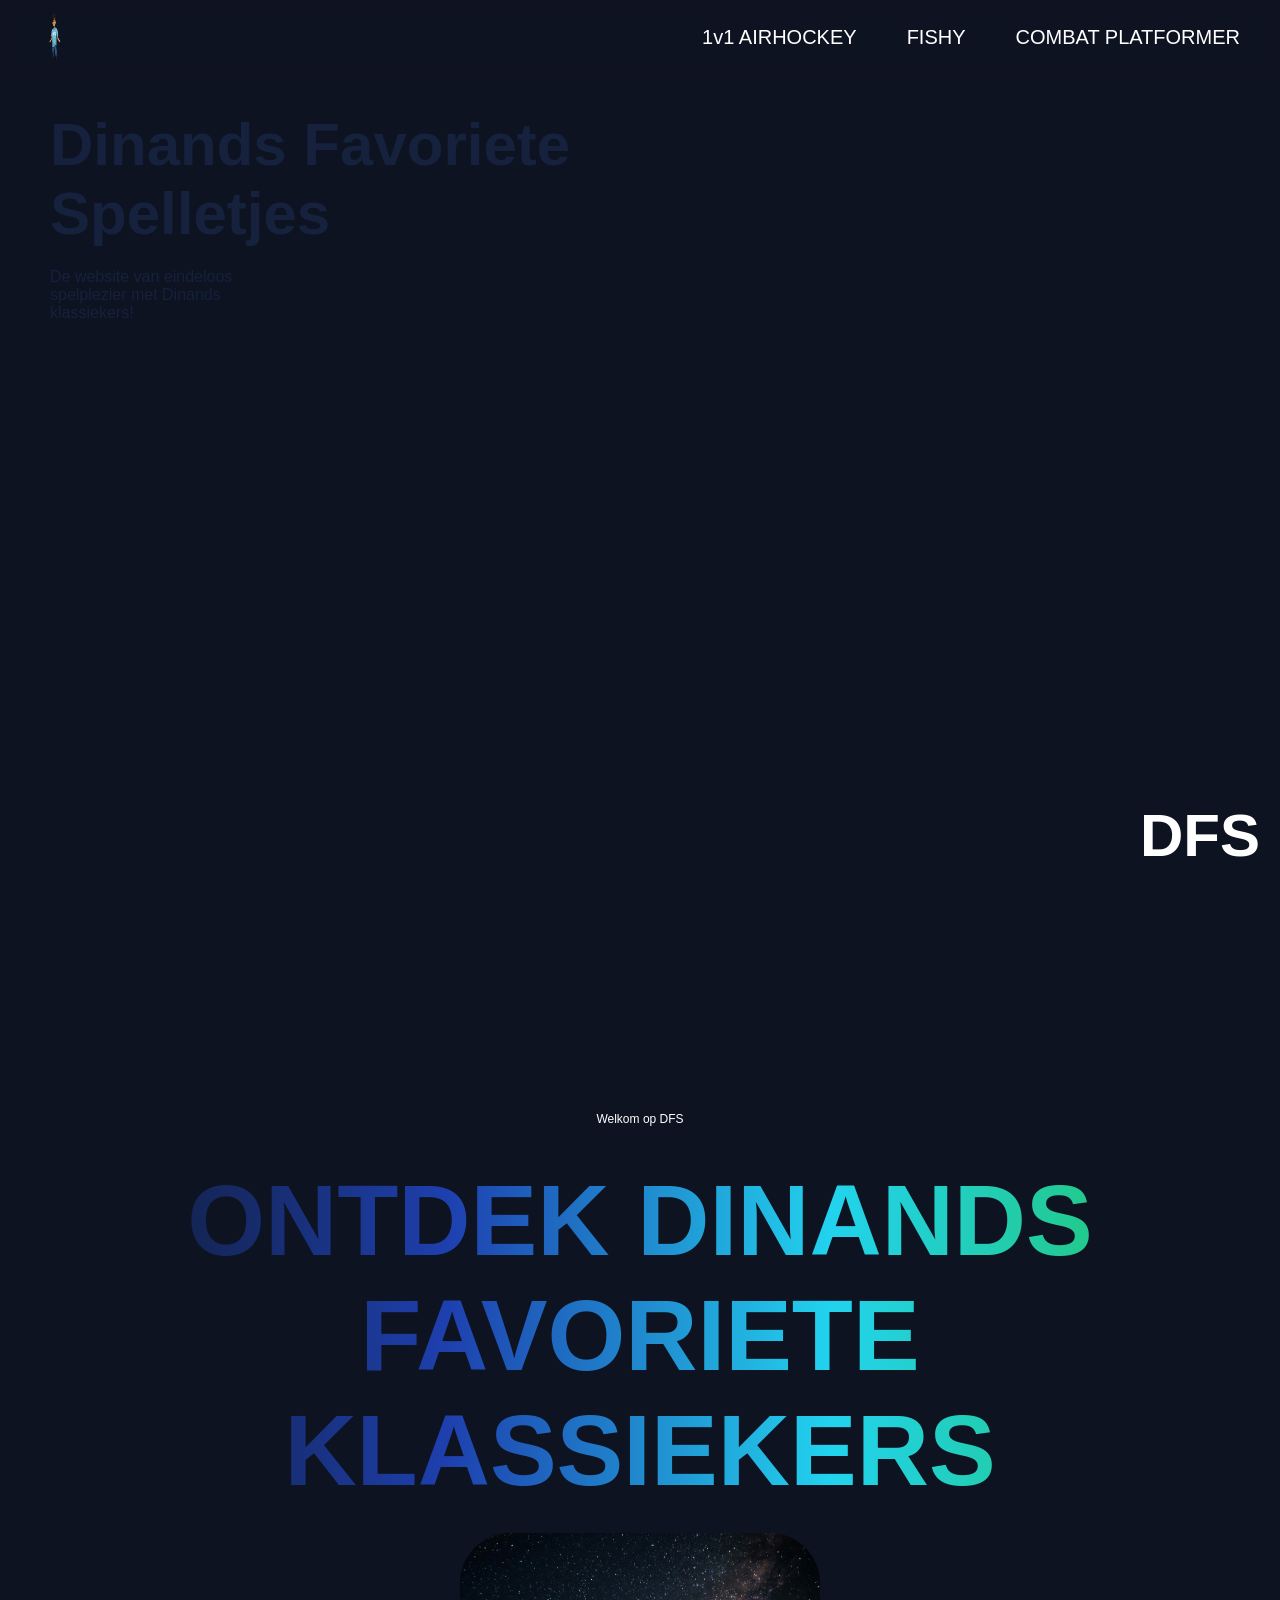
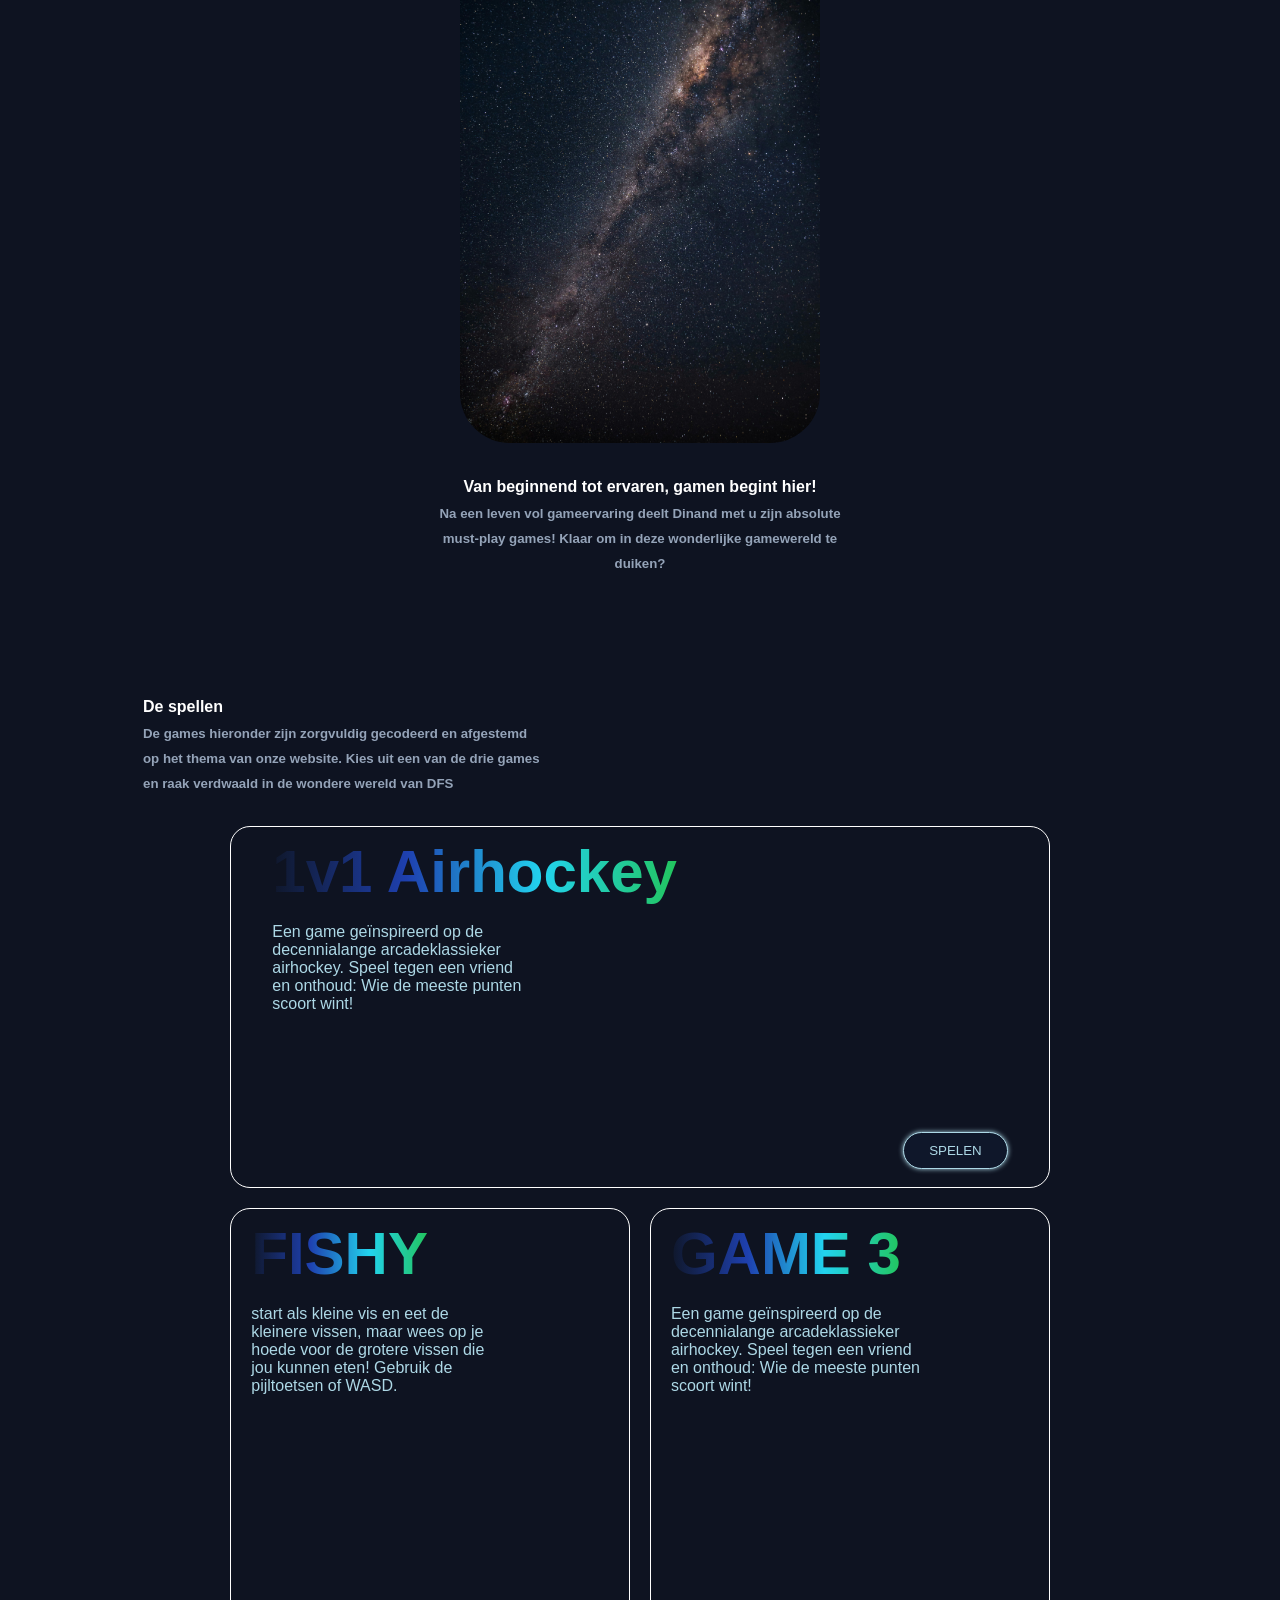
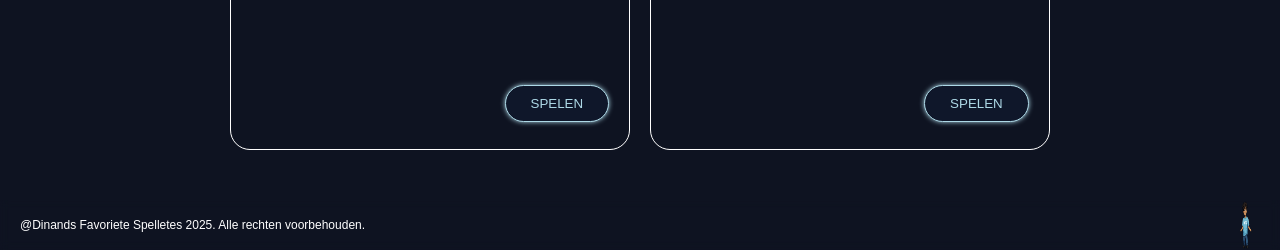
==== index.html @ 4f5edcdb "Merge branch 'main' of https://github.com/BoazChdestroyer/Dinand" ====
<!DOCTYPE html>
<html lang ="en">
<head>
    <meta charset="UTF-8">
    <meta name="viewport" content="width=device-width, intial-scale=1">
    <title>Dinands Favoriete Spelletjes</title>
    <link rel="stylesheet" href="stylo00.css">

</head>
<body>
    <div class="container">
        <header>
            <div class="head-links">
                <a href="link nr pagina"><img src="bijlage/DFSlogo.png" alt="logo"></a>
            </div>

            <div class="head-rechts">
                <p><a href="game1.html">1v1 AIRHOCKEY</a></p>
                <p><a href="game2.html">FISHY</a></p>
                <p><a href="./2d-platform-game/index.html">COMBAT PLATFORMER</a></p>
            </div>
        </header>

        <section class="home-section autoBlur">
            <div class="home-vid">
                <video loop autoplay muted plays-inline class="home-video">
                    <source src="bijlage/1851190-uhd_3840_2160_25fps.mp4" type="video/mp4">
                </video>

                <div class ="video-tekst">
                    <h1>Dinands Favoriete <br> Spelletjes</h1>
                    <p>De website van eindeloos spelplezier met Dinands klassiekers!</p>
                </div>

                <h1 class="DFS-tekst">DFS</h1>
            </div>
        </section>

        <section class="welkom-section">
            <p>Welkom op DFS</p>
            <div class="autoBlur">
                <h1>ONTDEK DINANDS FAVORIETE KLASSIEKERS</h1>
            </div>
            

            <div class="img-box autoVulScherm">
                <img src="bijlage/sterren.jpg" alt="spow-img">
            </div>
            <div class="onderimg-tekst autoDisplay">
                <h4>Van beginnend tot ervaren, gamen begint hier!</h4>
                <h5>Na een leven vol gameervaring deelt Dinand met u zijn absolute must-play games! Klaar om in deze wonderlijke gamewereld te duiken?</h5>
            </div>
        </section>

        <section class="game-section">
            <div class="card-tekst autoDisplay"> 
                <h4>De spellen</h4>
                <h5>De games hieronder zijn zorgvuldig gecodeerd en afgestemd op het thema van onze website. Kies uit een van de drie games en raak verdwaald in de wondere wereld van DFS</h5>
            </div>
            <div class="info-cards">
                <div class="card autoDisplay">
                    <h1>1v1 Airhockey</h1>
                    <p>Een game geïnspireerd op de decennialange arcadeklassieker airhockey. Speel tegen een vriend en onthoud: Wie de meeste punten scoort wint!</p>
                    
                    <video src="bijlage/1851190-uhd_3840_2160_25fps.mp4" autoplay loop muted plays-inline></video>
                    <a href="game1.html"><button>SPELEN</button></a>
                </div>

                <div class="card autoDisplay">
                    <h1>FISHY</h1>
                    <p>start als kleine vis en eet de kleinere vissen, maar wees op je hoede voor de grotere vissen die jou kunnen eten! Gebruik de pijltoetsen of WASD.</p>
                    
                    <video src="bijlage/1851190-uhd_3840_2160_25fps.mp4" autoplay loop muted plays-inline></video>
                    <a href="game2.html"><button>SPELEN</button></a>
                </div>

                <div class="card autoDisplay">
                    <h1>GAME 3</h1>
                    <p>Een game geïnspireerd op de decennialange arcadeklassieker airhockey. Speel tegen een vriend en onthoud: Wie de meeste punten scoort wint!</p>
                    
                    <video src="bijlage/1851190-uhd_3840_2160_25fps.mp4" autoplay loop muted plays-inline></video>
                    <a href="./2d-platform-game/index.html"><button>SPELEN</button></a>
                </div>
            </div>
        </section>

        <section class="footer">
            <p>@Dinands Favoriete Spelletes 2025. Alle rechten voorbehouden.</p>
            <img src="bijlage/DFSlogo.png" alt="logo">
        </section>
    </div>
</body>


</html>
---- stylo00.css ----
body{
    margin: 0;
    padding: 0;
    background-color:#0e1321;
    scroll-behavior: smooth;
}

.container{
    display: flex;
    flex-direction: column;                             /*elementen onder elkaar */                  
    font-family: Arial, Helvetica, sans-serif;
    color: white;
    position: relative;
}

header{
    position: absolute; 
    top: 0;
    right: 0;
    left: 0;
    display: flex;
    align-items: center;
    justify-content: space-between;  /*bepaalt de ruimte tussen de elementen, worden aan beide uiteinden geplaatst zo*/
    padding: 10px 40px;
    z-index: 999;
    -webkit-backdrop-filter: blur(5px);
    backdrop-filter: blur(5px);
}

.head-links{
    display: flex;
    align-items: center;
}

.head-links img{
    width: 29px;
    height: 50px;
    margin-right: 20px;
}

.head-rechts{
    display: flex;
}

.head-rechts a{
    text-decoration: none;
    padding-left: 50px;
    color: white;
    font-size: 20px;
    transition: 0.5s;
}

.head-rechts a:hover{
    color: #94A3B8;
}

.home-section {
    position: relative;
    width: 100%;
    height: 100vh;
    overflow: hidden;
}

.home-vid{
    width: 100%;
    height: 100%;
    position: relative;
}

.home-video{
    width: 100%;
    height: 100%;
    object-fit: cover;      /* wordt passend gemaakt in de container */
}

.video-tekst{
    z-index: 1;             /* wordt bovenop de video geplaatst*/
    position: absolute;
    top: 80px;
    left: 50px;
}

.video-tekst h1{
    font-size: 60px;
    font-family: Impact, Haettenschweiler, 'Arial Narrow Bold', sans-serif;
    font-weight: 900;
    font-style: normal;
    margin-top: 30px;
    margin-bottom: 20px;
    color: #15213d;
}

.video-tekst p{
    color:#15213d;
    max-width: 210px;
}

.DFS-tekst{
    font-size: 60px;
    font-family: Impact, Haettenschweiler, 'Arial Narrow Bold', sans-serif;
    font-weight: 900;
    position: absolute;
    margin: 0;
    right: 20px;
    bottom: 30px;
}

.welkom-section{
    width: 100%;
    min-height: 100vh;
    margin-top: 200px;
    display: flex;
    flex-direction: column;
    align-items: center;
    color: white;
}

.img-box{
    width: 360px;
    height: 510px;
    overflow: hidden;           /*rest van de elementen die niet in de box passen worden weggelaten*/
    display: flex;
    align-items: center;
    justify-content: center;
    border-radius: 50px;
}

.img-box img{
    width: 100%;
    height: 100%;
    object-fit: cover;
}

.welkom-section p{
    font-size: 12px;
}

.welkom-section h1{
    font-family: Impact, Haettenschweiler, 'Arial Narrow Bold', sans-serif;
    font-weight: 900;
    font-size: 100px;
    max-width: 1150px;
    text-align: center;
    margin: 25px 0;
    text-transform: uppercase;
    background: linear-gradient(to right,  #0F172A, #1E40AF, #22D3EE, #22C55E, #A855F7, #EF4444, #0F172A);
    background-size: 200%;
    background-clip: text;
    -webkit-background-clip: text;
    -webkit-text-fill-color: transparent;
    animation: animate-gradient 2.5s linear infinite;
}

@keyframes animate-gradient {
    to{
        background-position: 200%;
    }
}

.onderimg-tekst h4{
    margin-top: 35px;
    margin-bottom: 0;
    text-align: center;
}

.onderimg-tekst h5{
    margin-top: 5px;
    color:#94A3B8;
    max-width: 425px;
    text-align: center;
    line-height: 25px;
}

.game-section{
    display: flex;
    flex-direction: column;
    position: relative;
    width: 80%;
    margin: 100px auto 0 auto;
}

.card-tekst h4{
    margin: 0 0 0 15px;
}

.card-tekst h5{
    margin: 5px 0 0 15px;
    color:#94A3B8;
    max-width: 400px;
    line-height: 25px;
}

.info-cards{
    display: grid;                              /*content wordt onder elkaar geplaatst ipv naast elkaar bij flex */
    /*grid-template-columns: auto auto; */
    grid-template-columns: repeat(2, 1fr);          /*grootte van de vakken, 2 per */          
    gap: 20px;
    height: 100%;
    /*width: 100%;
    margin-top: 30px;*/
    width: 80%;          
    margin: 30px auto 0; 
}

.card{
    position: relative;
    width: auto;
    height: 40vh;
    overflow: hidden;
    border: 1px solid white;
    border-radius: 20px;
    transition: 0.5s;
}

.card h1{
    position: absolute;
    margin: 0;
    top: 10px;
    left: 5%;
    font-family: Impact, Haettenschweiler, 'Arial Narrow Bold', sans-serif;
    font-size: 60px;
    z-index: 1;
    background: linear-gradient(to right,  #0F172A, #1E40AF, #22D3EE, #22C55E, #A855F7, #EF4444, #0F172A);
    background-size: 200%;
    background-clip: text;
    -webkit-background-clip: text;
    -webkit-text-fill-color: transparent;
    animation: animate-gradient 2.5s linear infinite;
}

.card p{
    position: absolute;
    top: 80px;
    left: 5%;
    z-index: 1;
    max-width: 250px;
    color: lightblue;
}

.card video{
    width: 100%;
    height: 100%;
    object-fit: cover;
}

.card button{
    position: absolute;
    bottom: 5%;
    right: 5%;
    padding: 10px 25px;
    border: 1px solid lightblue;
    background: #0F172A;
    color: lightblue;
    border-radius: 20px;
    box-shadow: 0 0 5px lightblue;
    cursor: pointer;
    transition: 0.3s;
}

.card button:hover{
    box-shadow: 0 0 15px lightblue;
    opacity: 0.7;
}

.card:hover{
    box-shadow: 0 0 15px #94A3B8;
}

.card:nth-child(1){
    grid-column: span 2;
}

.card:nth-child(2){
    grid-row: span 2;
    height: 60vh;
}

.card:nth-child(3){
    grid-row: span 2;
    height: 60vh;
}

.footer {
    width: 100%;
    margin-top: 50px;
    display: flex;
    align-items: center;
    justify-content: space-between;
    -webkit-backdrop-filter: blur(5px);
    backdrop-filter: blur(5px);
}

.footer p {
    margin: 0 20px;
    font-size: 12px;
}

.footer img {
    width: 29px;
    height: 50px;
    margin-right: 20px;
}

/* blur effect */

.autoBlur {
    animation: autoBlurAnimation linear both;
    animation-timeline: view();             /*terwijl er wordt gescrolled gebeurt het */
}

@keyframes autoBlurAnimation{
    0% {
        filter: blur(40px);
    }
    40%,60% {
        filter: blur(0);
        transform: translateY(0px);
        opacity: 1;
    }
    100% {
        filter: blur(40px);
        transform: translateY(-200px); /*beweegt 200px omhoog*/
        opacity: 0;
    }
}

.autoVulScherm{
    animation: autoVulSchermAnimation linear both;
    animation-timeline: view(70% 65%); /*start en eindwaardes van scroll*/
}

@keyframes autoVulSchermAnimation {
    to{
        width: 100%;
        height: 100vh;
        border-radius: 0;
        margin-bottom: 100px;
    }
}

.autoDisplay {
/*animation: autoDisplayAnimation linear both;
    animation-timeline: view(70% 15%);*/
    animation: autoDisplayAnimation ease-out both;
    animation-timeline: view();
    animation-range: entry 20% cover 40%;
}

@keyframes autoDisplayAnimation {
    from{
        opacity: 0;
        transform: translateY(200px) scale(0.3);
    }
    to{
        opacity: 1;
        transform: translate(0) scale(1);
    }
}
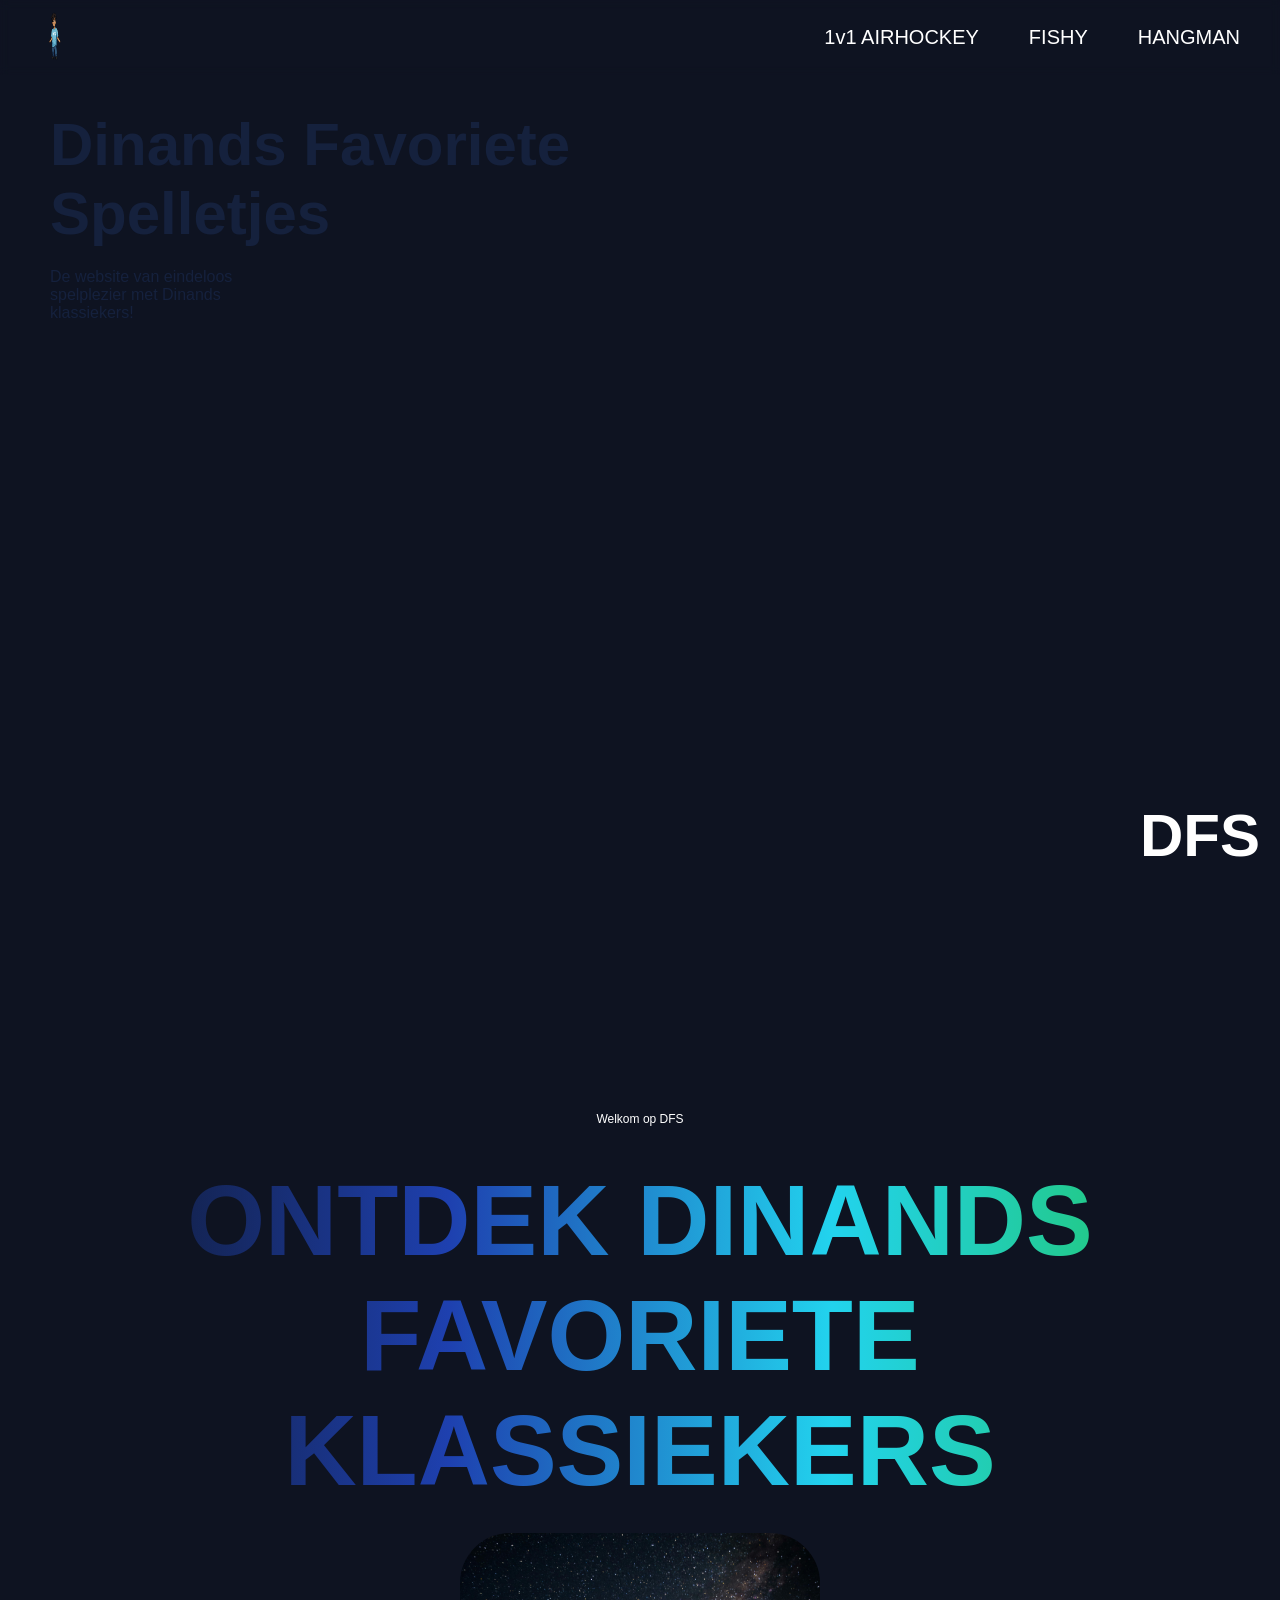
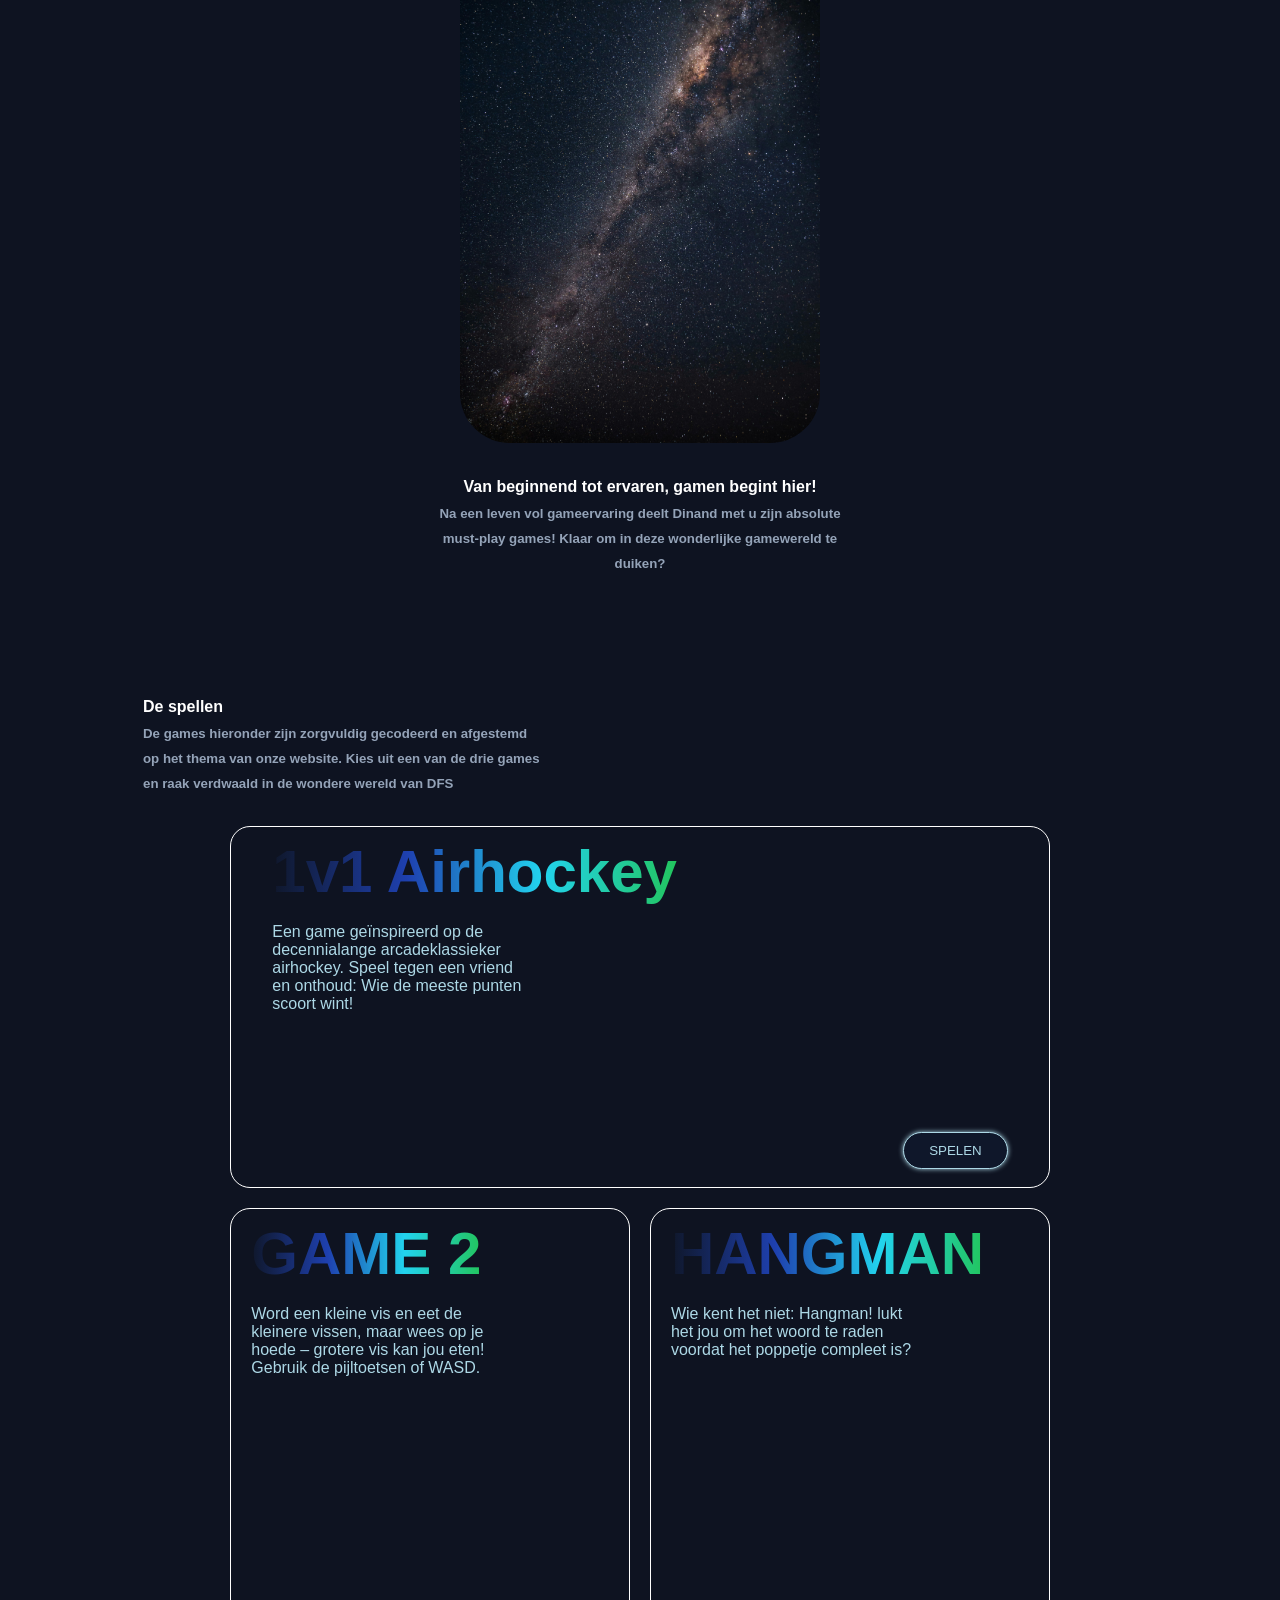
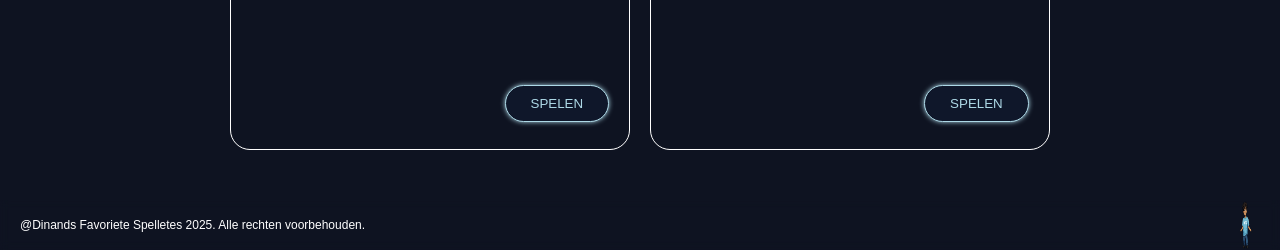
==== commit 90c7ab62: "hangman compleet, woorden toegevoegd, terug naar start button, bugs gefixd" ====
--- a/index.html
+++ b/index.html
@@ -17,7 +17,7 @@
             <div class="head-rechts">
                 <p><a href="game1.html">1v1 AIRHOCKEY</a></p>
                 <p><a href="game2.html">FISHY</a></p>
-                <p><a href="./2d-platform-game/index.html">COMBAT PLATFORMER</a></p>
+                <p><a href="hangman.html">HANGMAN</a></p>
             </div>
         </header>
 
@@ -67,19 +67,19 @@
                 </div>
 
                 <div class="card autoDisplay">
-                    <h1>FISHY</h1>
-                    <p>start als kleine vis en eet de kleinere vissen, maar wees op je hoede voor de grotere vissen die jou kunnen eten! Gebruik de pijltoetsen of WASD.</p>
+                    <h1>GAME 2</h1>
+                    <p>Word een kleine vis en eet de kleinere vissen, maar wees op je hoede – grotere vis kan jou eten! Gebruik de pijltoetsen of WASD.</p>
                     
                     <video src="bijlage/1851190-uhd_3840_2160_25fps.mp4" autoplay loop muted plays-inline></video>
                     <a href="game2.html"><button>SPELEN</button></a>
                 </div>
 
                 <div class="card autoDisplay">
-                    <h1>GAME 3</h1>
-                    <p>Een game geïnspireerd op de decennialange arcadeklassieker airhockey. Speel tegen een vriend en onthoud: Wie de meeste punten scoort wint!</p>
+                    <h1>HANGMAN</h1>
+                    <p>Wie kent het niet: Hangman! lukt het jou om het woord te raden voordat het poppetje compleet is?</p>
                     
                     <video src="bijlage/1851190-uhd_3840_2160_25fps.mp4" autoplay loop muted plays-inline></video>
-                    <a href="./2d-platform-game/index.html"><button>SPELEN</button></a>
+                    <a href="hangman.html"><button>SPELEN</button></a>
                 </div>
             </div>
         </section>
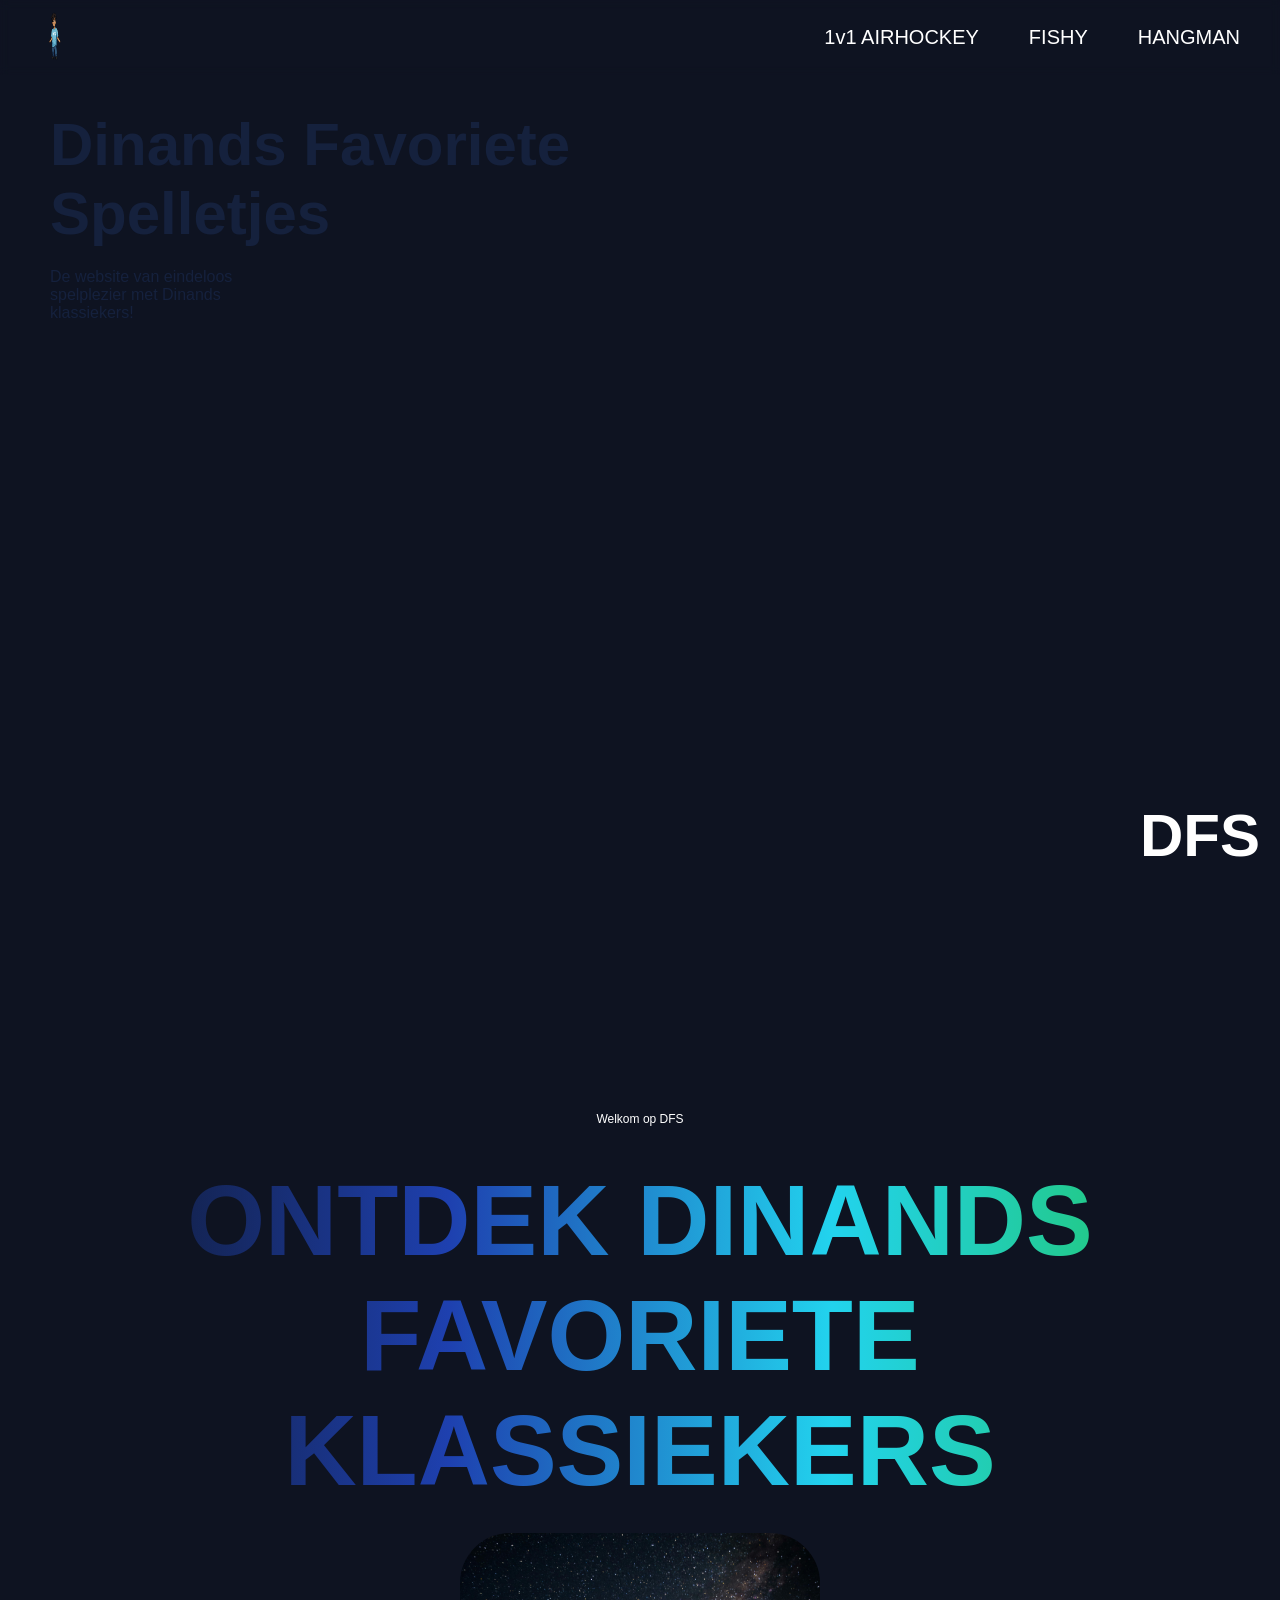
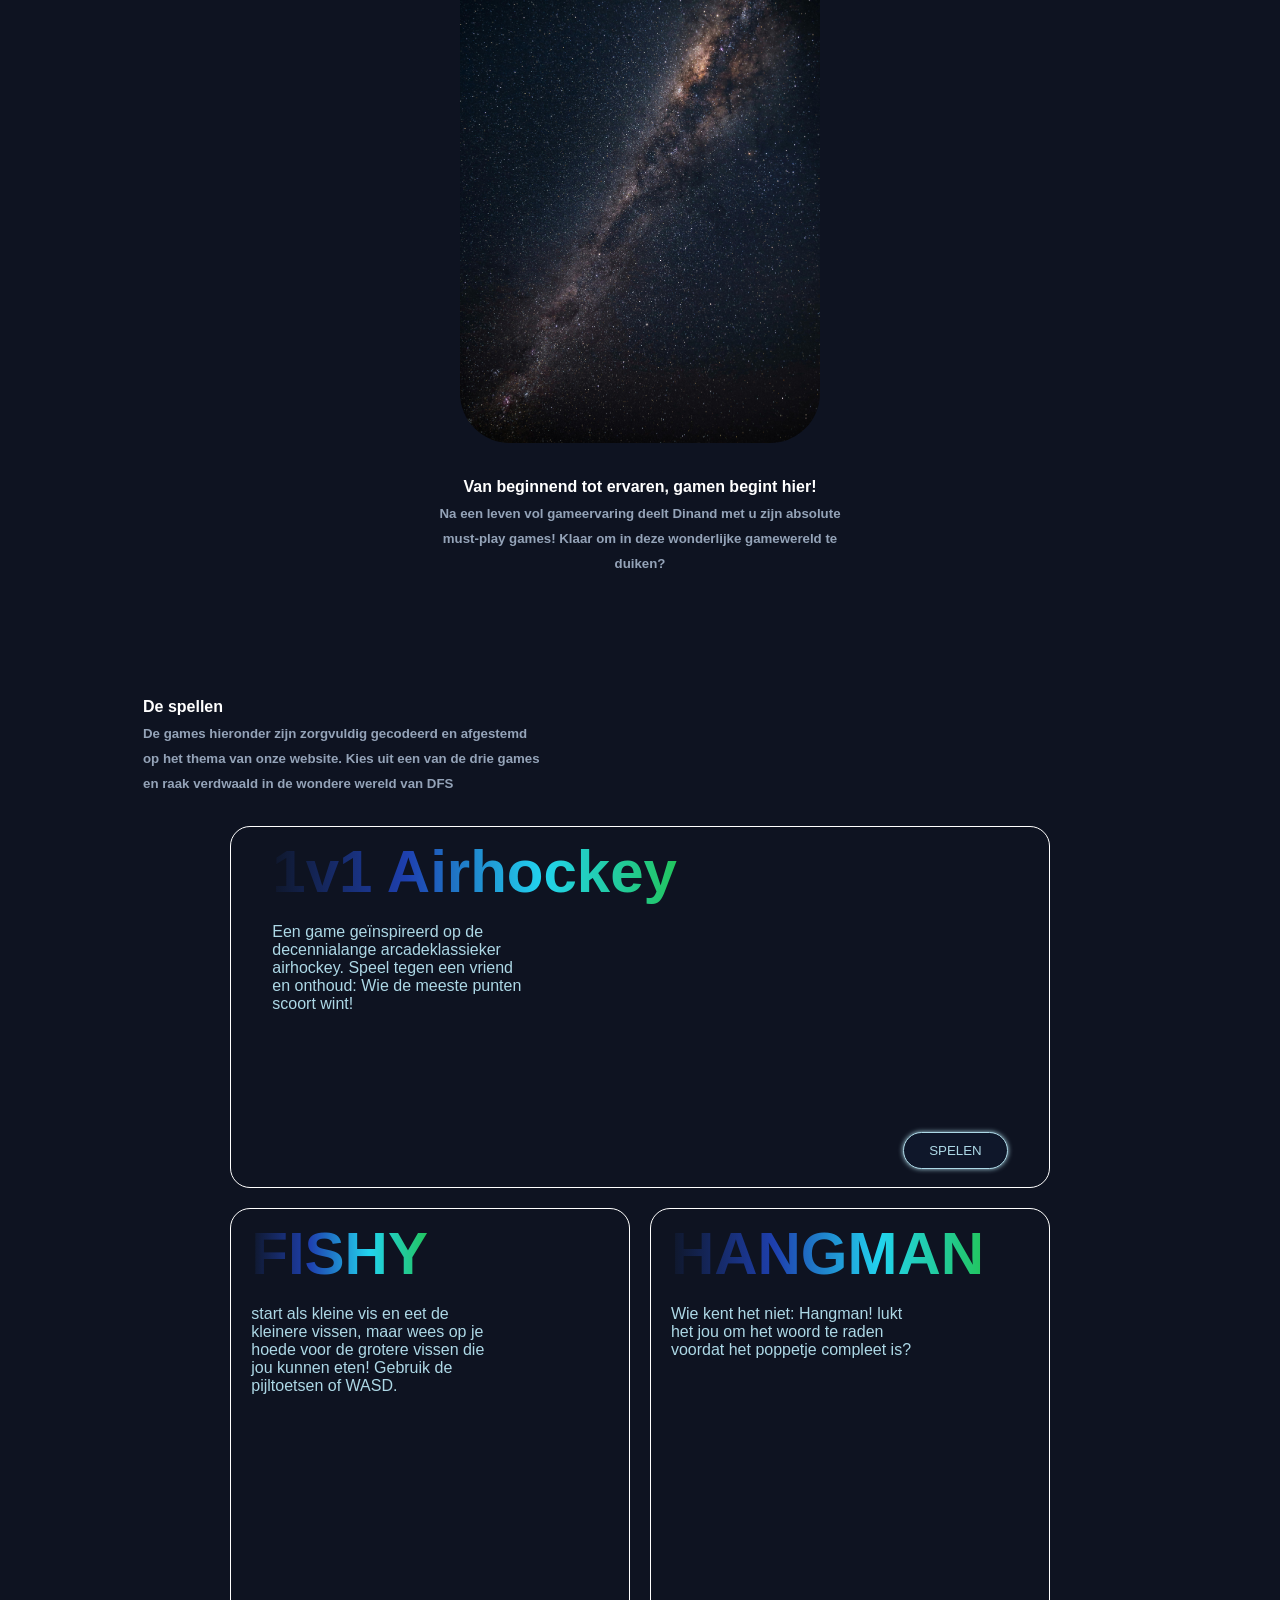
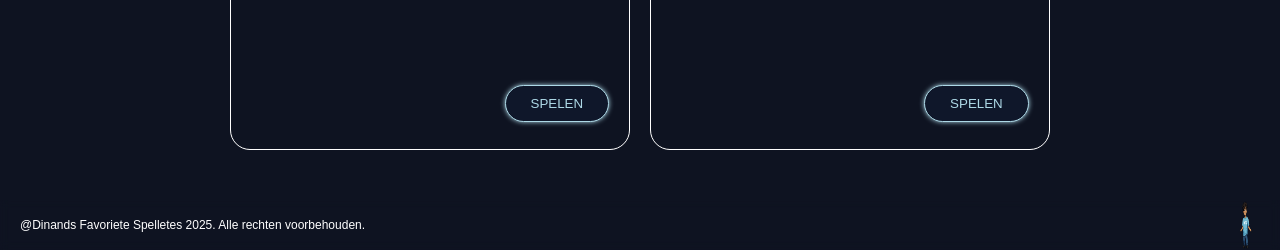
==== commit 5a18240e: "Merge branch 'main' of https://github.com/BoazChdestroyer/Dinand" ====
--- a/index.html
+++ b/index.html
@@ -67,8 +67,8 @@
                 </div>
 
                 <div class="card autoDisplay">
-                    <h1>GAME 2</h1>
-                    <p>Word een kleine vis en eet de kleinere vissen, maar wees op je hoede – grotere vis kan jou eten! Gebruik de pijltoetsen of WASD.</p>
+                    <h1>FISHY</h1>
+                    <p>start als kleine vis en eet de kleinere vissen, maar wees op je hoede voor de grotere vissen die jou kunnen eten! Gebruik de pijltoetsen of WASD.</p>
                     
                     <video src="bijlage/1851190-uhd_3840_2160_25fps.mp4" autoplay loop muted plays-inline></video>
                     <a href="game2.html"><button>SPELEN</button></a>
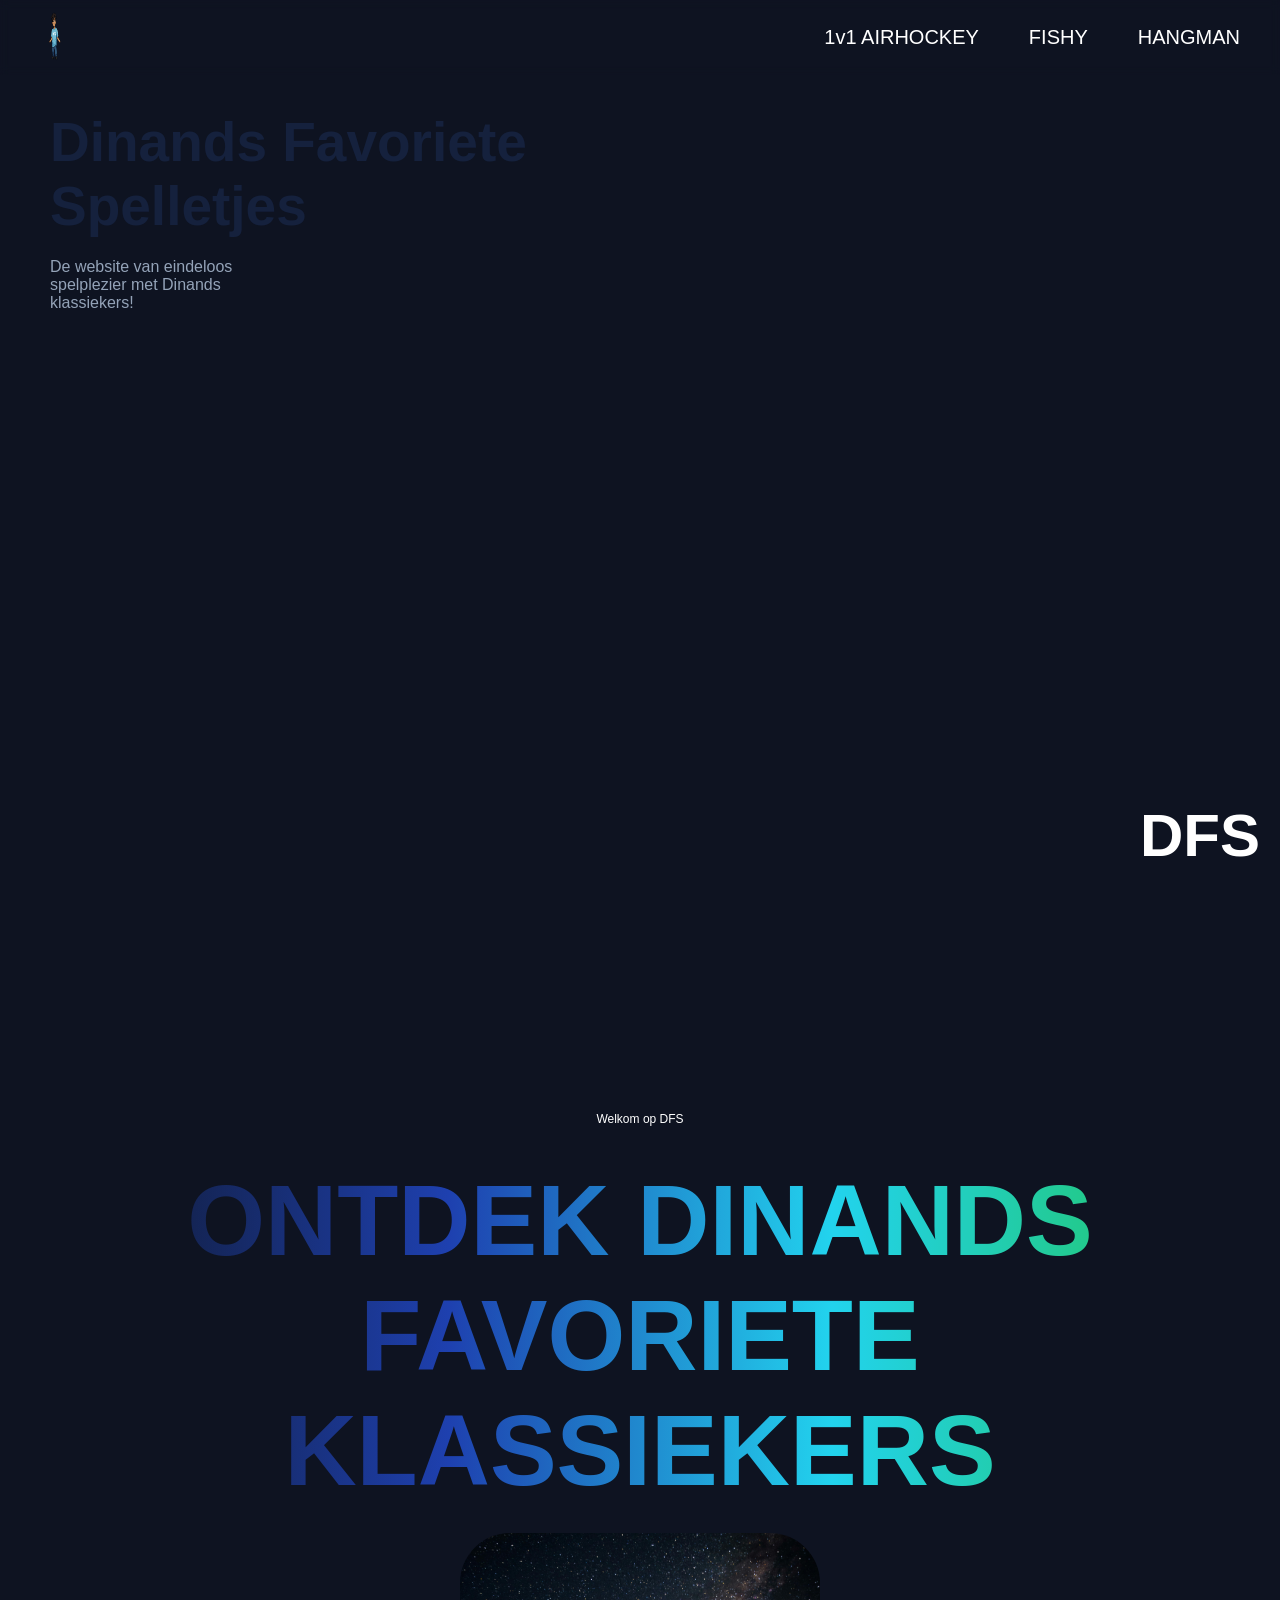
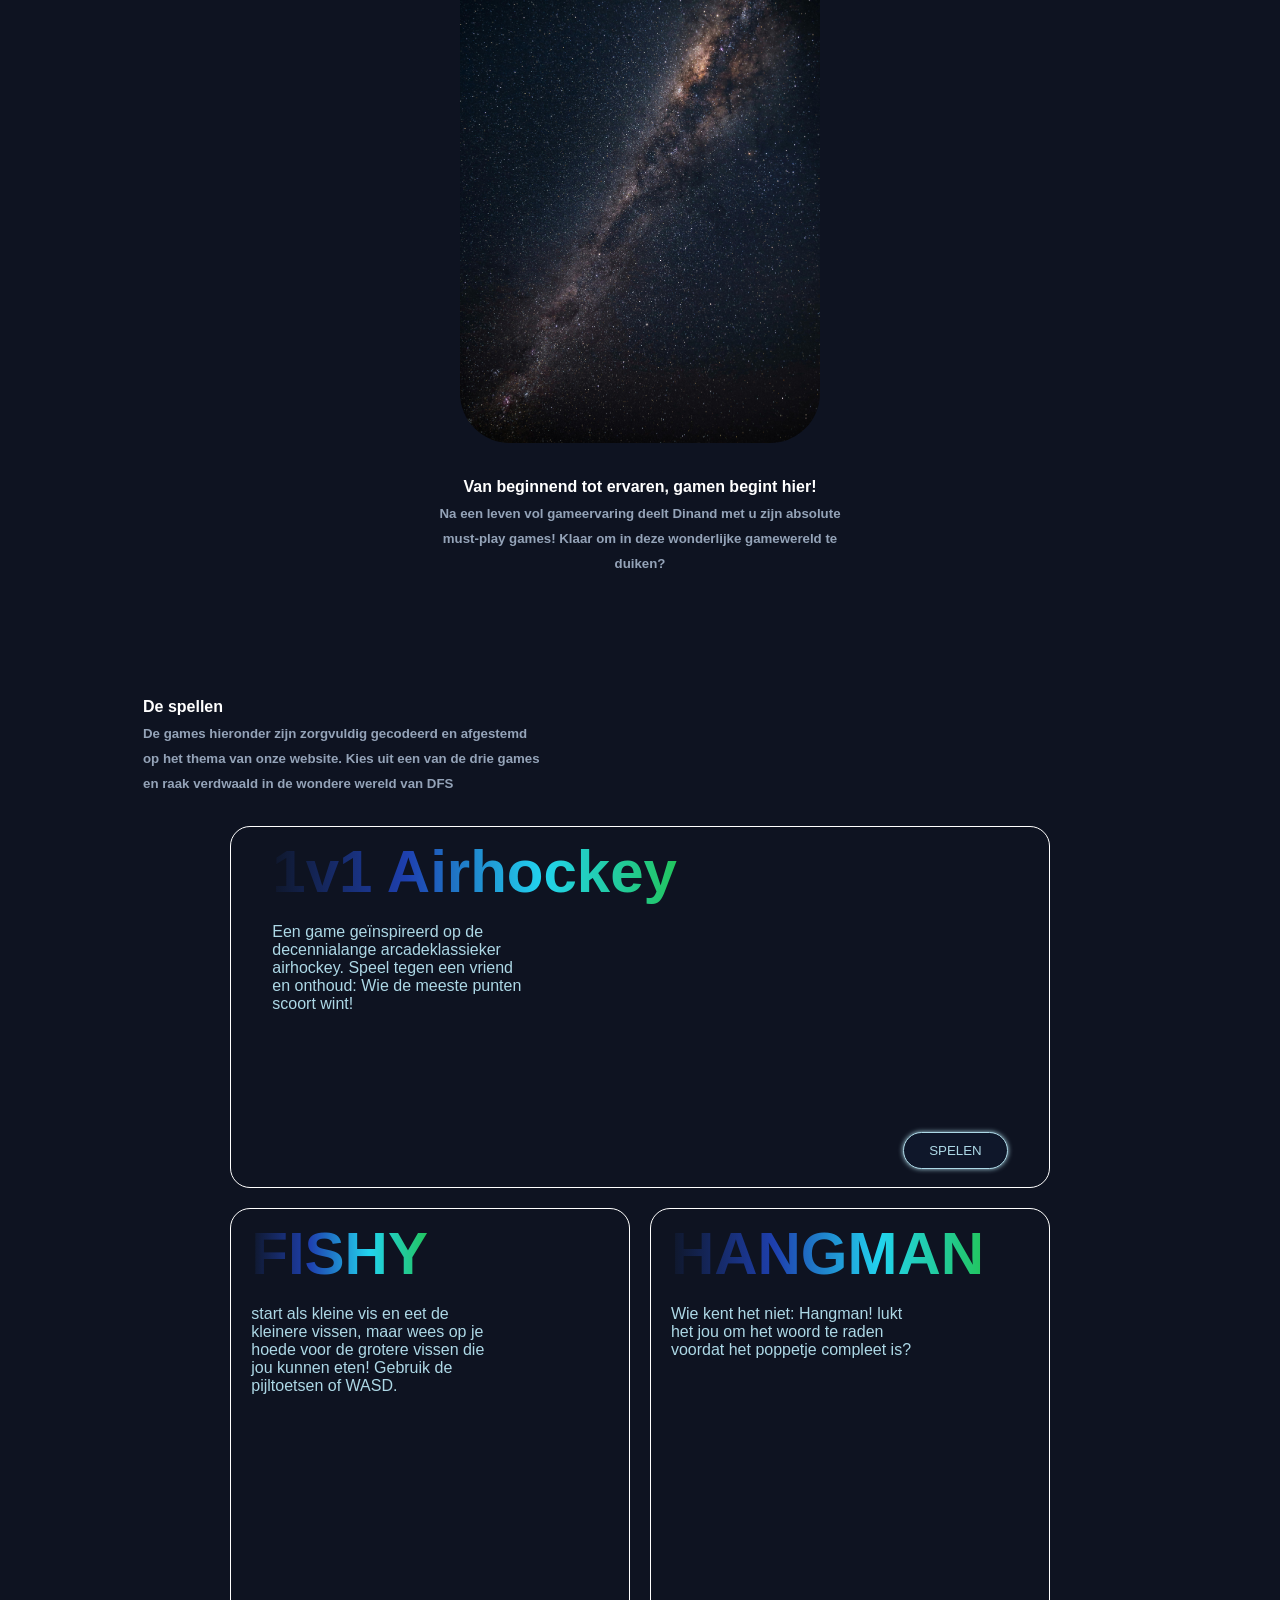
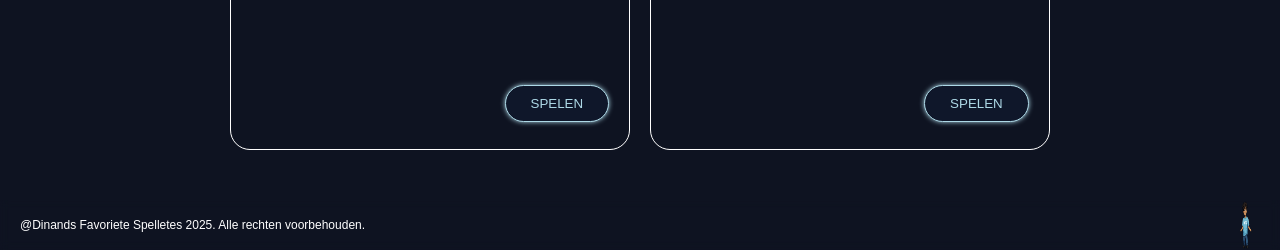
==== commit 1f6a75ac: "website" ====
--- a/index.html
+++ b/index.html
@@ -11,7 +11,7 @@
     <div class="container">
         <header>
             <div class="head-links">
-                <a href="link nr pagina"><img src="bijlage/DFSlogo.png" alt="logo"></a>
+                <a href="index.html"><img src="bijlage/DFSlogo.png" alt="logo"></a>
             </div>
 
             <div class="head-rechts">
@@ -70,7 +70,7 @@
                     <h1>FISHY</h1>
                     <p>start als kleine vis en eet de kleinere vissen, maar wees op je hoede voor de grotere vissen die jou kunnen eten! Gebruik de pijltoetsen of WASD.</p>
                     
-                    <video src="bijlage/1851190-uhd_3840_2160_25fps.mp4" autoplay loop muted plays-inline></video>
+                    <video src="bijlage/vecteezy_the-beauty-of-under-the-sea-and-fishes_3054760.mp4" autoplay loop muted plays-inline></video>
                     <a href="game2.html"><button>SPELEN</button></a>
                 </div>
 
--- a/stylo00.css
+++ b/stylo00.css
@@ -81,7 +81,7 @@
 }
 
 .video-tekst h1{
-    font-size: 60px;
+    font-size: 55px;
     font-family: Impact, Haettenschweiler, 'Arial Narrow Bold', sans-serif;
     font-weight: 900;
     font-style: normal;
@@ -91,7 +91,7 @@
 }
 
 .video-tekst p{
-    color:#15213d;
+    color: #94A3B8;
     max-width: 210px;
 }
 
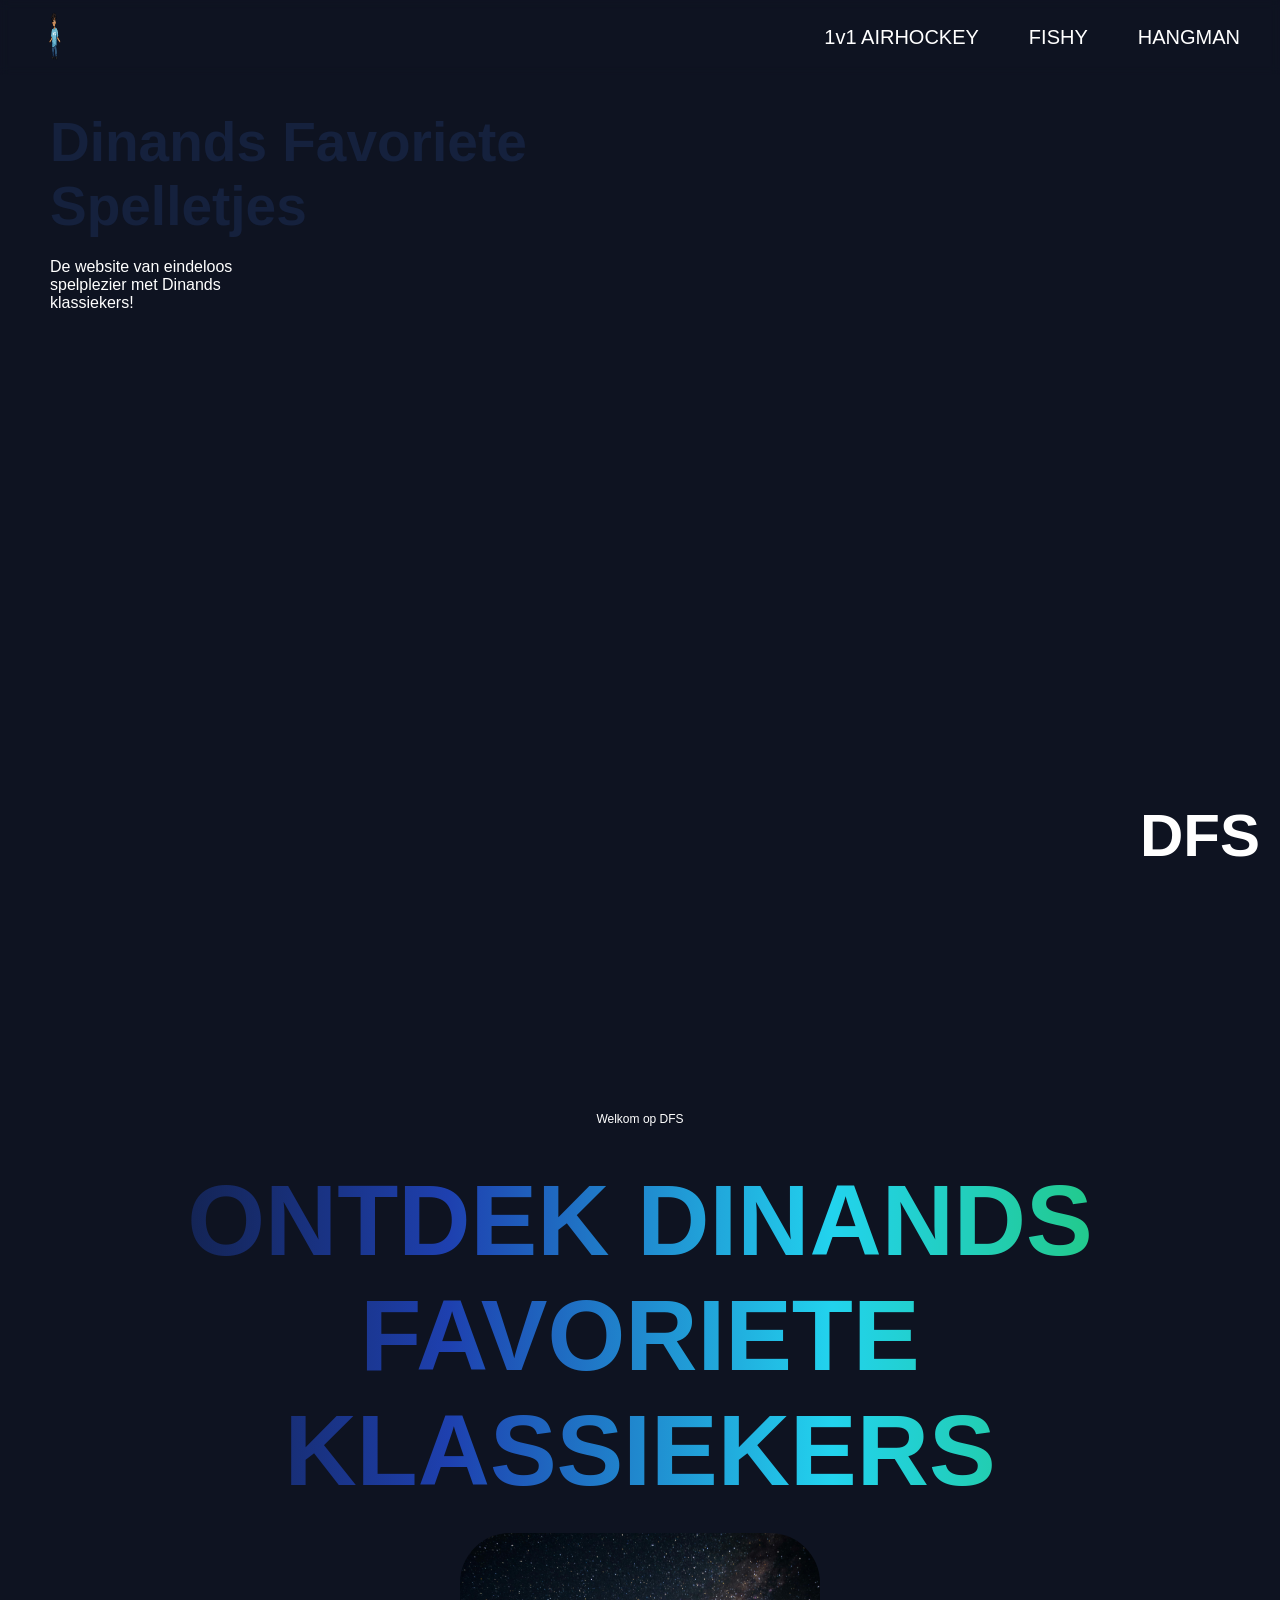
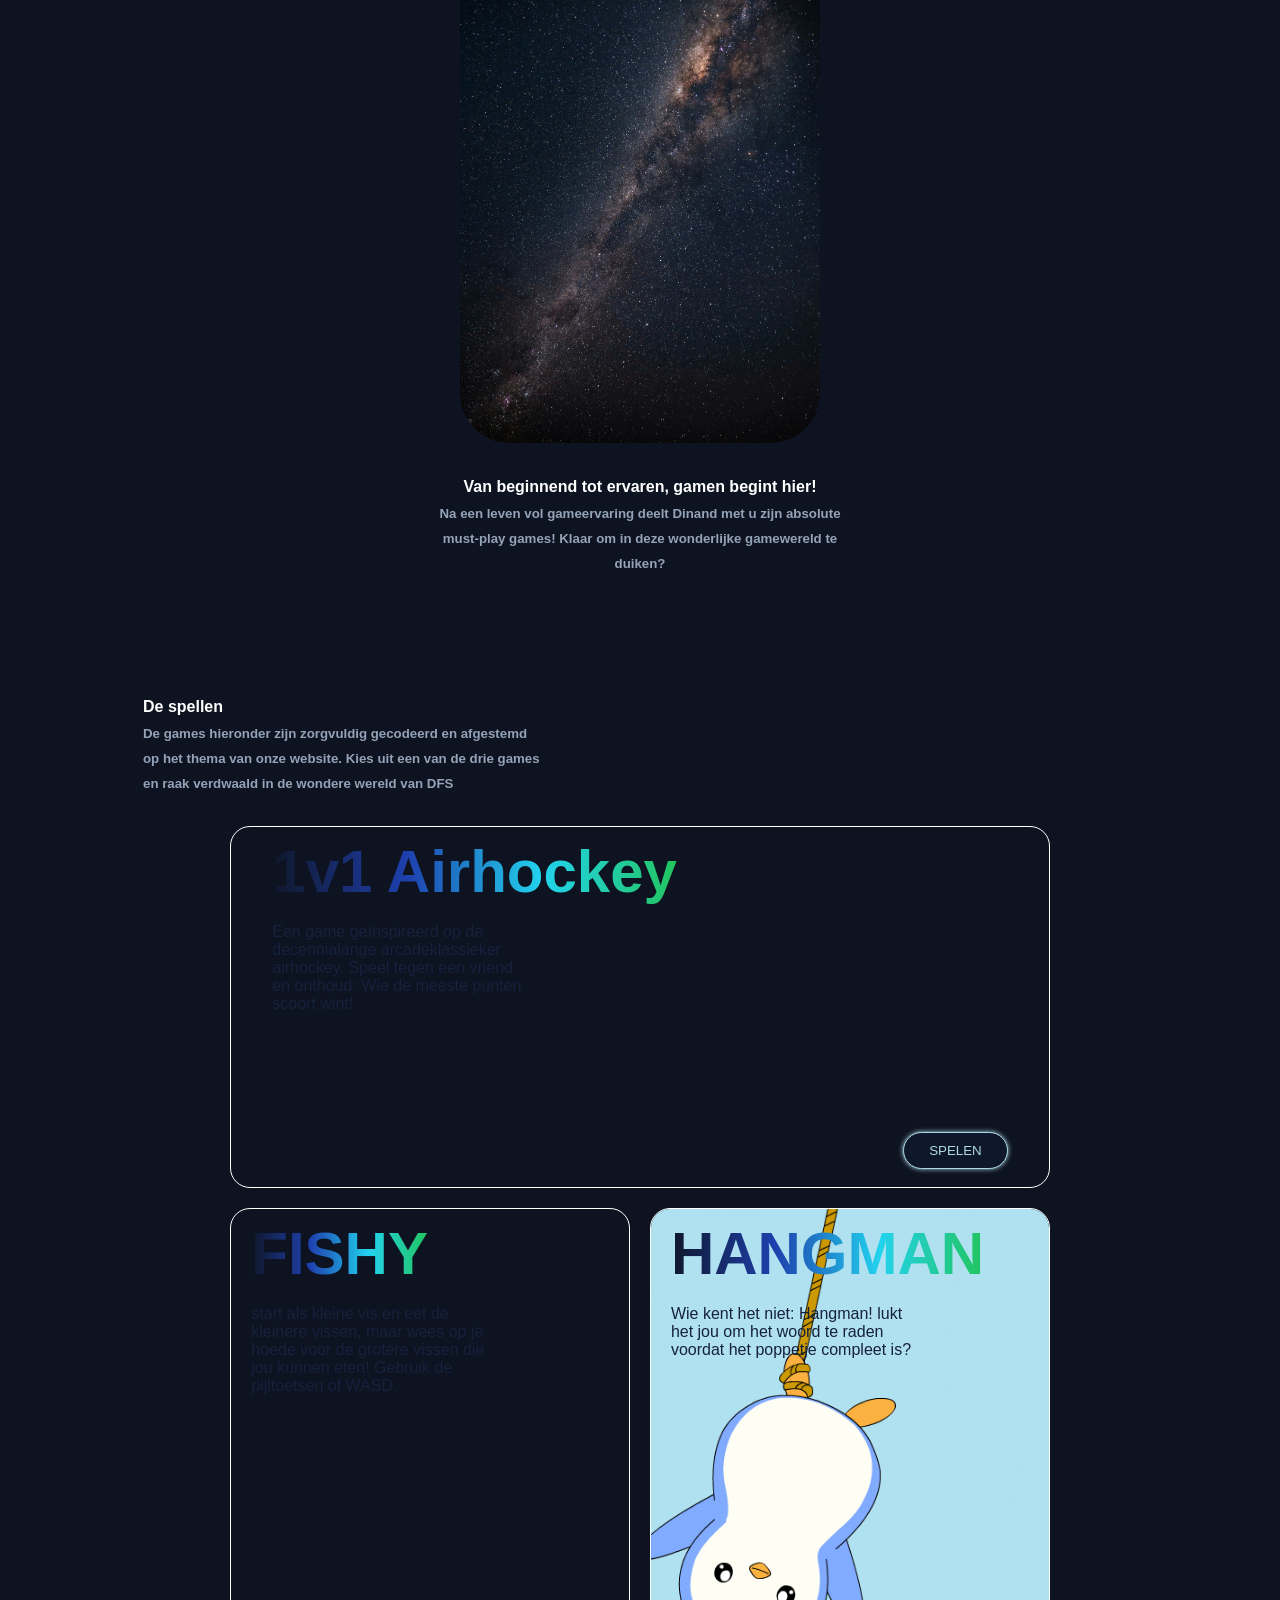
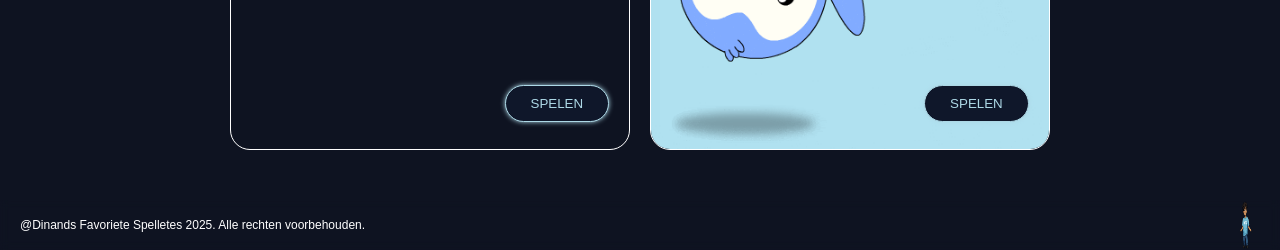
==== commit d9e81256: "achtergrond 2" ====
--- a/index.html
+++ b/index.html
@@ -78,7 +78,7 @@
                     <h1>HANGMAN</h1>
                     <p>Wie kent het niet: Hangman! lukt het jou om het woord te raden voordat het poppetje compleet is?</p>
                     
-                    <video src="bijlage/1851190-uhd_3840_2160_25fps.mp4" autoplay loop muted plays-inline></video>
+                    <img src="bijlage/Bored Upside Down GIF by Pudgy Penguins.gif" alt="hangman-img">
                     <a href="hangman.html"><button>SPELEN</button></a>
                 </div>
             </div>
--- a/stylo00.css
+++ b/stylo00.css
@@ -91,7 +91,7 @@
 }
 
 .video-tekst p{
-    color: #94A3B8;
+    color: white;
     max-width: 210px;
 }
 
@@ -234,10 +234,16 @@
     left: 5%;
     z-index: 1;
     max-width: 250px;
-    color: lightblue;
+    color: #15213d;
 }
 
 .card video{
+    width: 100%;
+    height: 100%;
+    object-fit: cover;
+}
+
+.card img{
     width: 100%;
     height: 100%;
     object-fit: cover;
@@ -355,4 +361,21 @@
         opacity: 1;
         transform: translate(0) scale(1);
     }
+}
+
+.fishy {
+    position: relative;
+    width: 100%;
+    height: 100vh;
+    overflow: hidden;
+}
+
+.fishy img {
+    width: 100%;
+    height: 100%;
+    object-fit: cover;
+    position: absolute;
+    top: 0;
+    left: 0;
+    z-index: 0;
 }
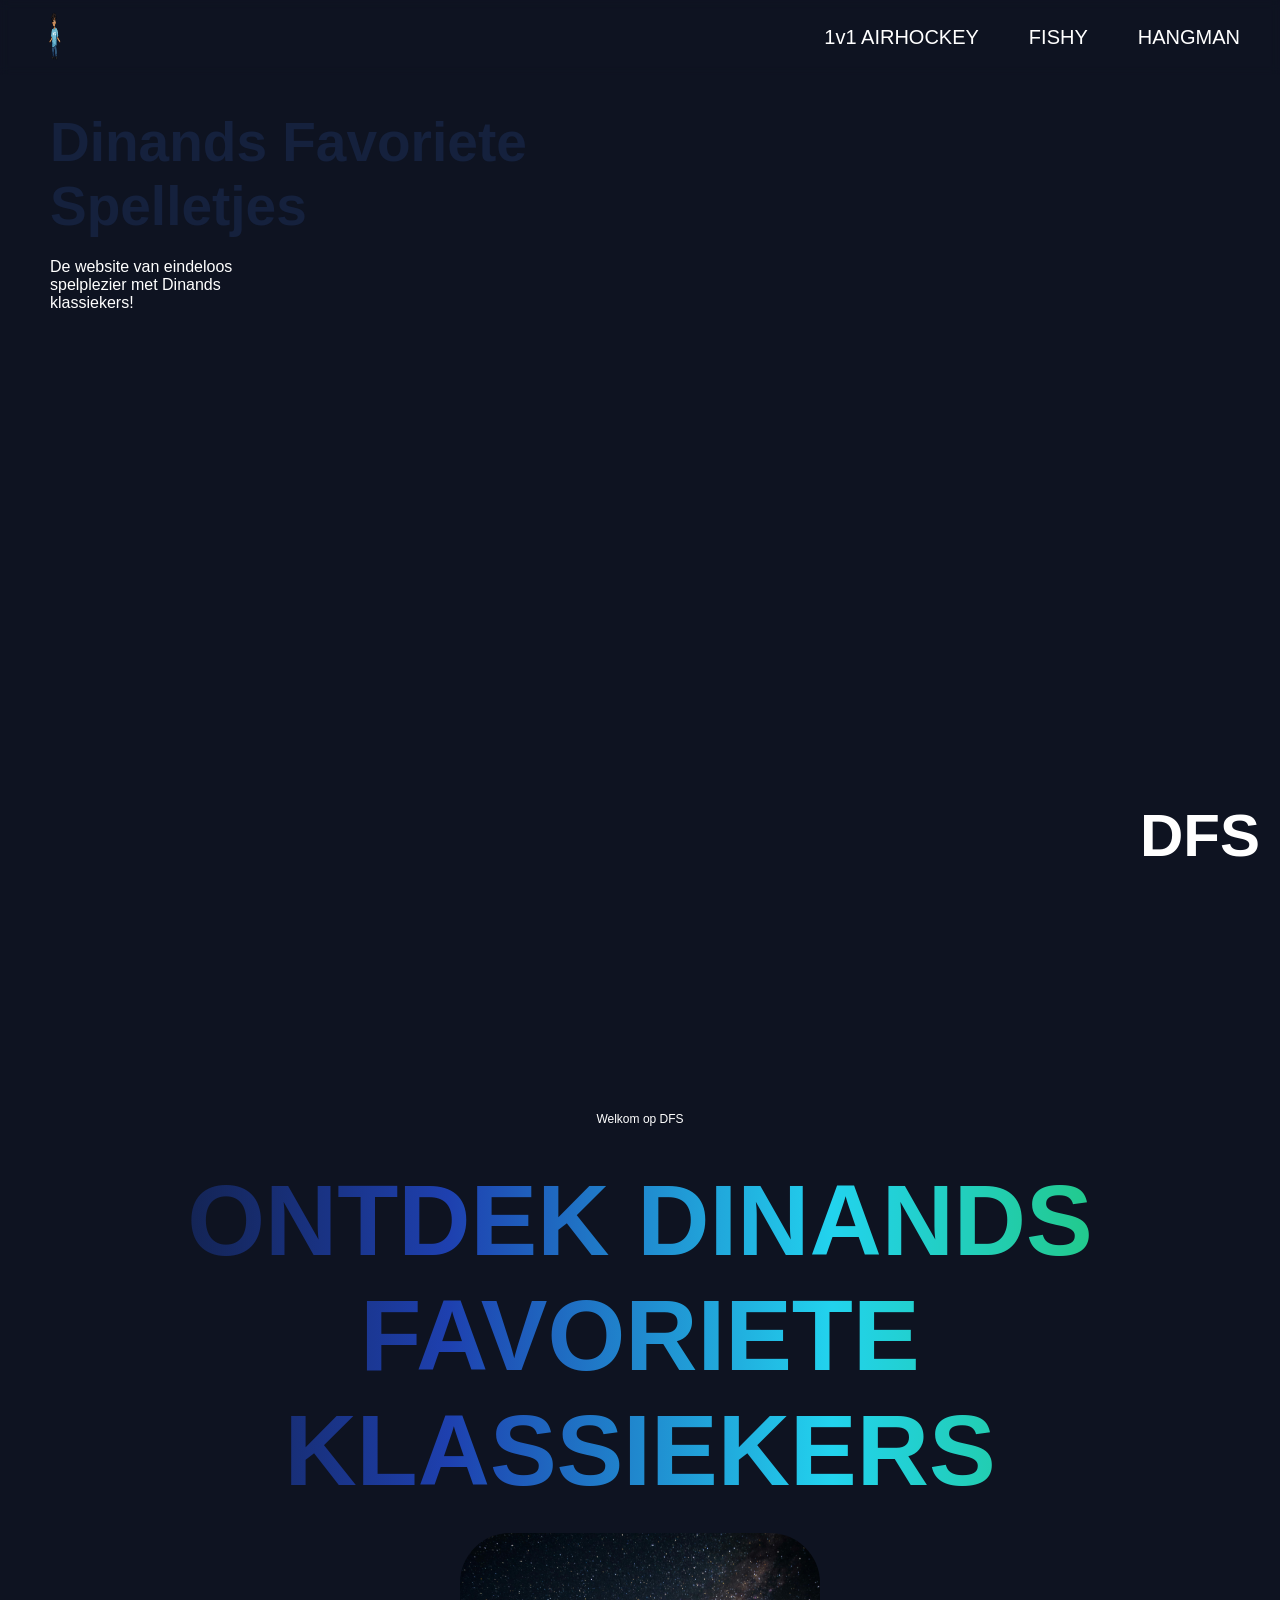
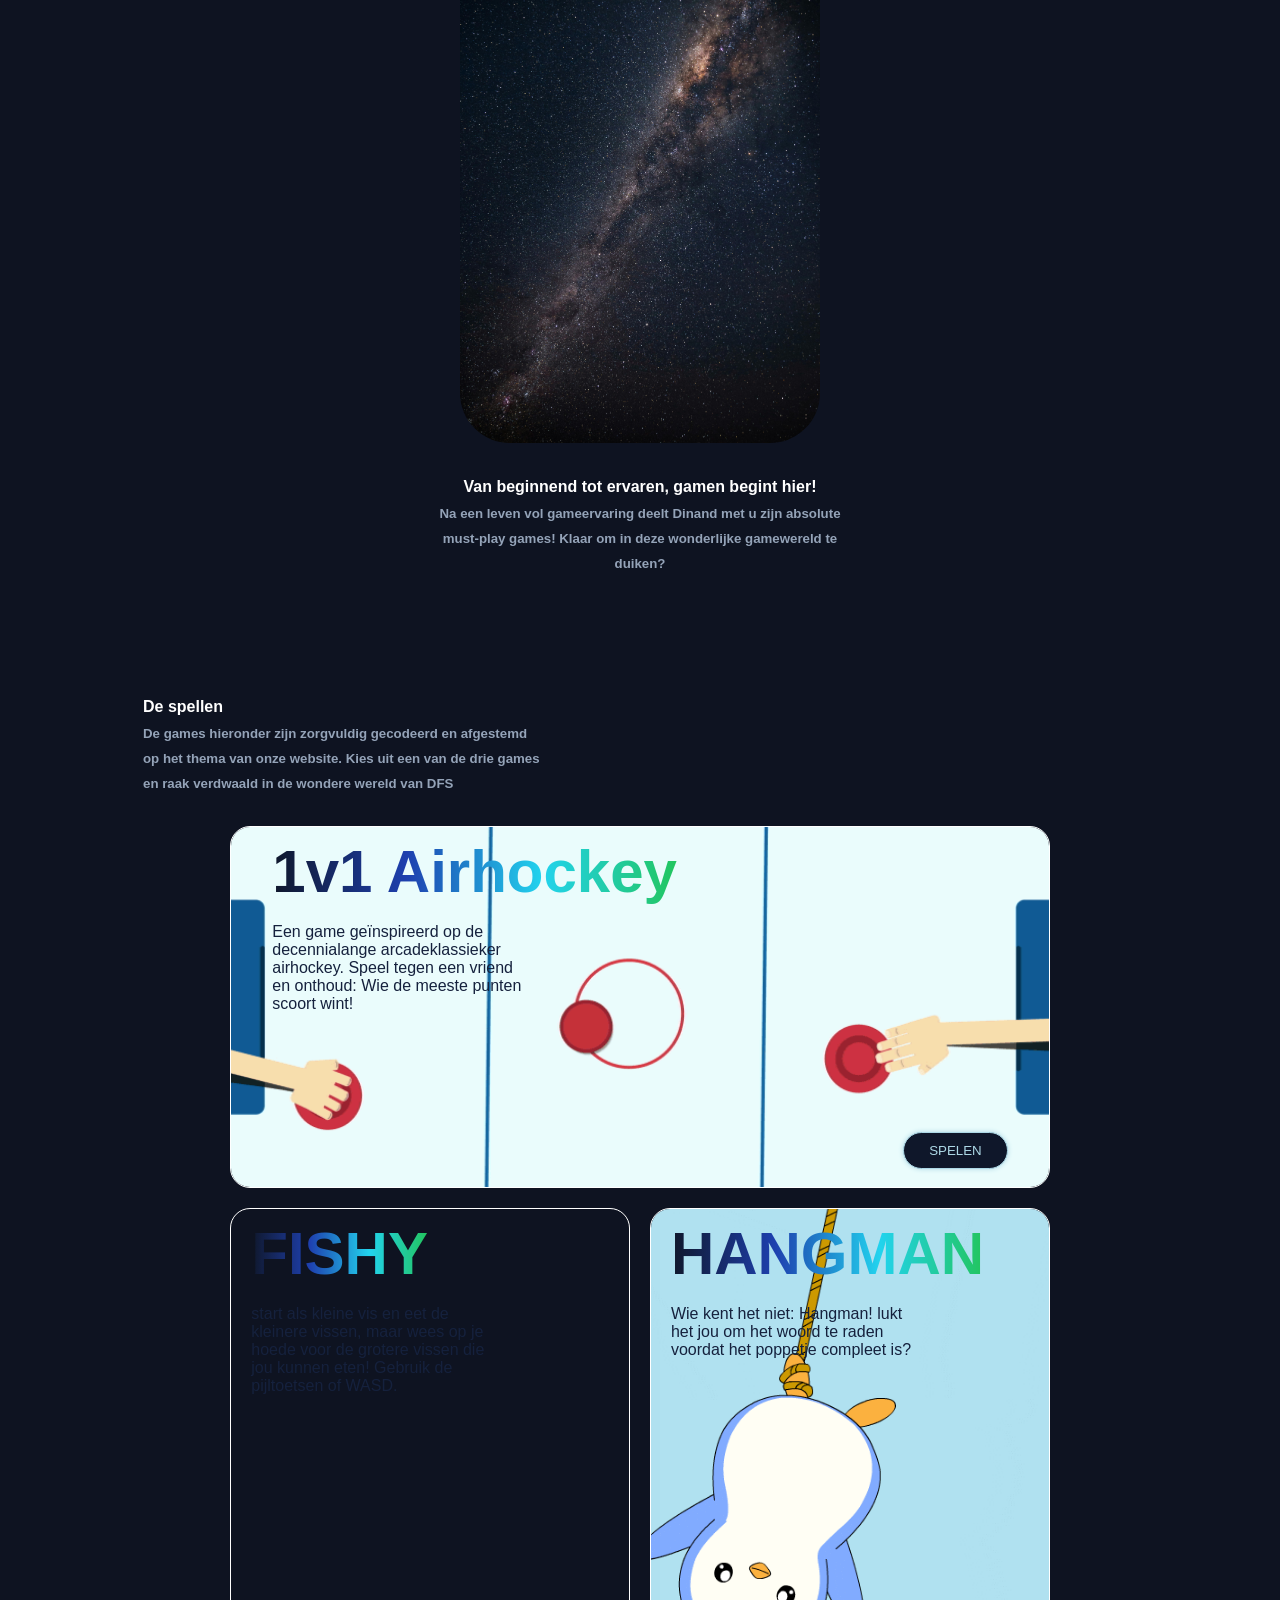
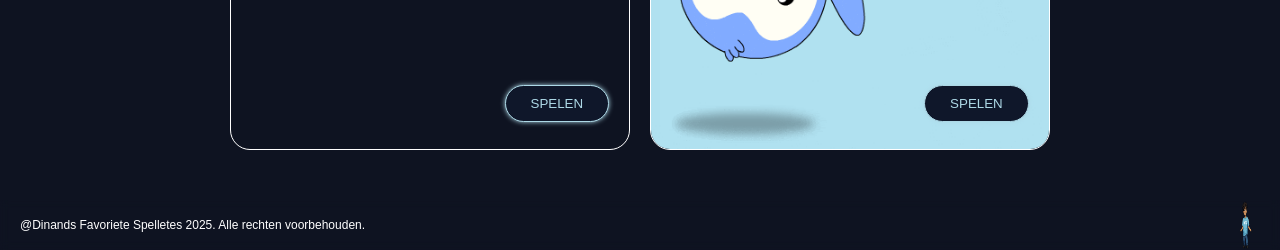
==== commit 3c2bcd72: "achtergrond 3" ====
--- a/index.html
+++ b/index.html
@@ -62,7 +62,7 @@
                     <h1>1v1 Airhockey</h1>
                     <p>Een game geïnspireerd op de decennialange arcadeklassieker airhockey. Speel tegen een vriend en onthoud: Wie de meeste punten scoort wint!</p>
                     
-                    <video src="bijlage/1851190-uhd_3840_2160_25fps.mp4" autoplay loop muted plays-inline></video>
+                    <img src="bijlage/airhockey.gif" alt="airhockey-img">
                     <a href="game1.html"><button>SPELEN</button></a>
                 </div>
 
--- a/stylo00.css
+++ b/stylo00.css
@@ -378,4 +378,18 @@
     top: 0;
     left: 0;
     z-index: 0;
+}
+
+.fishy canvas {
+    position: absolute;
+    top: 50%;
+    left: 50%;
+    transform: translate(-50%, -50%);
+    z-index: 1;
+}
+
+.fishy p {
+    position: relative;
+    z-index: 1;
+    color: white;
 }
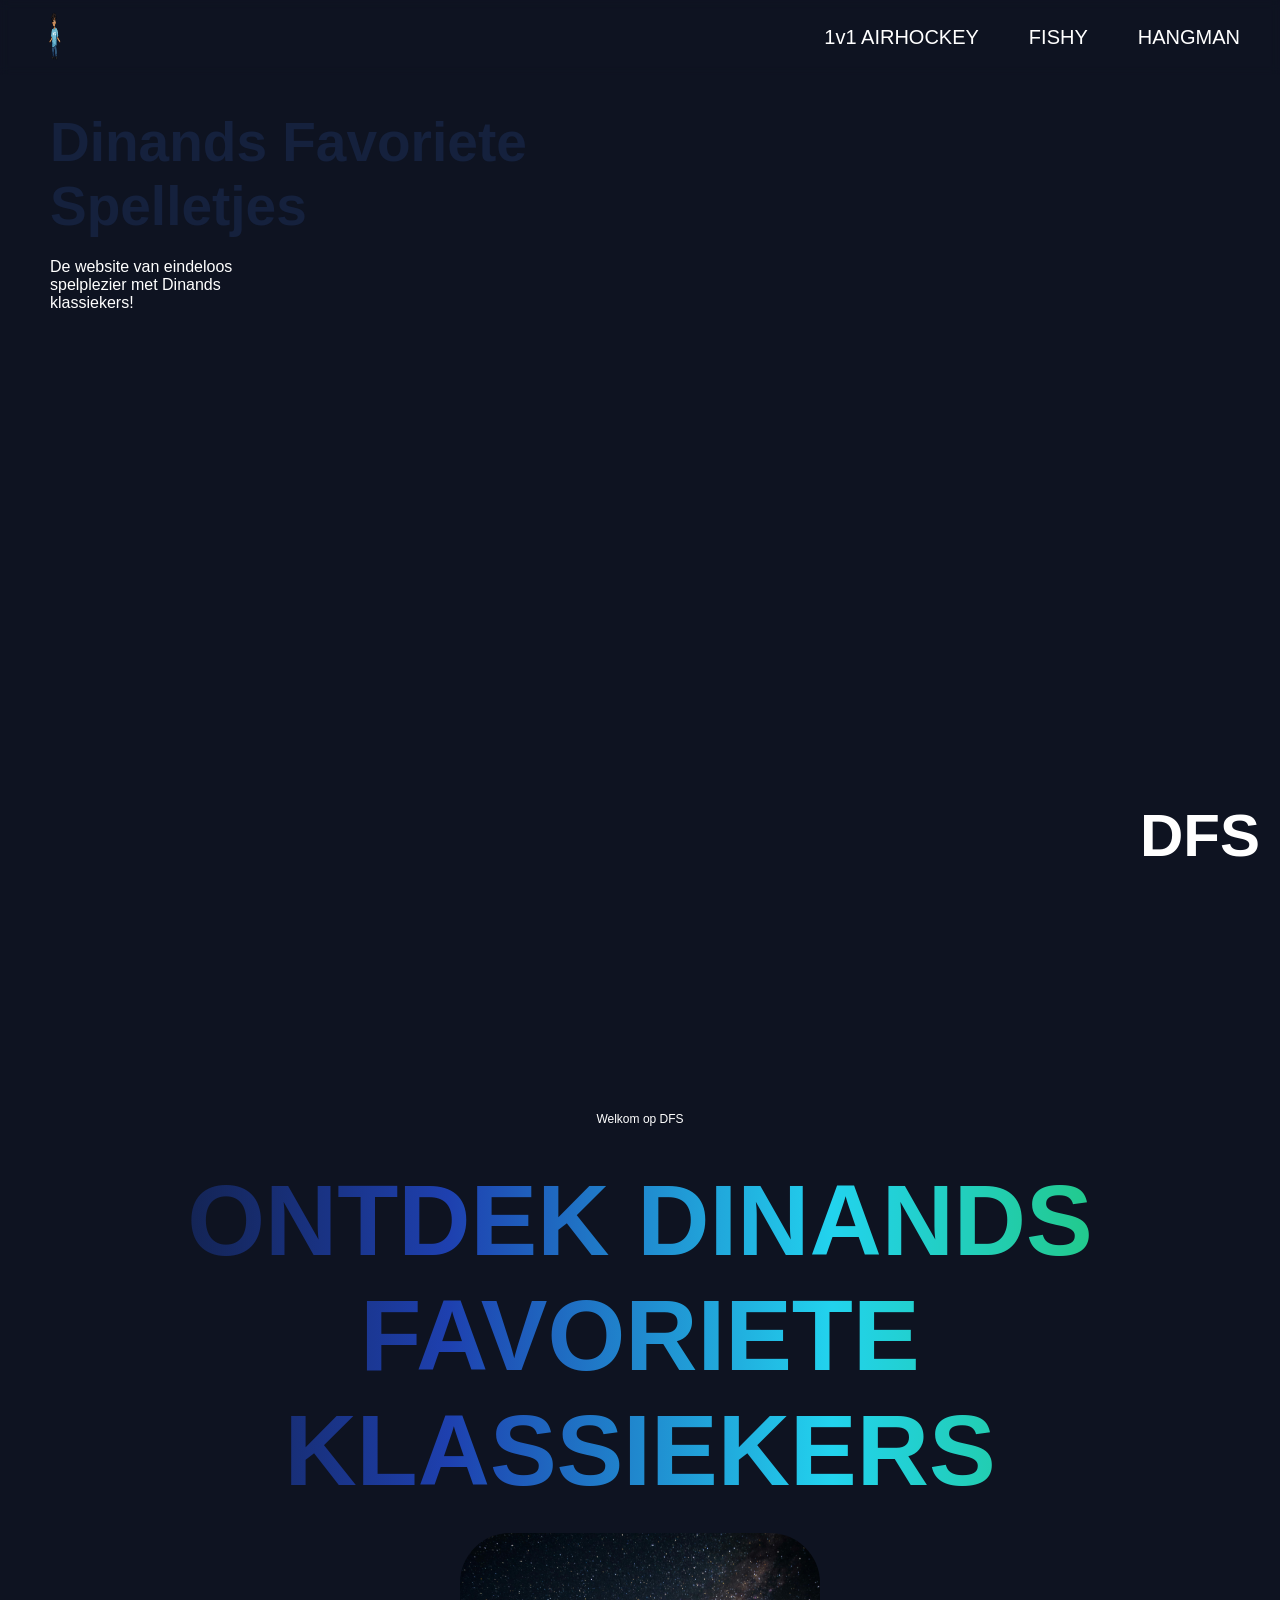
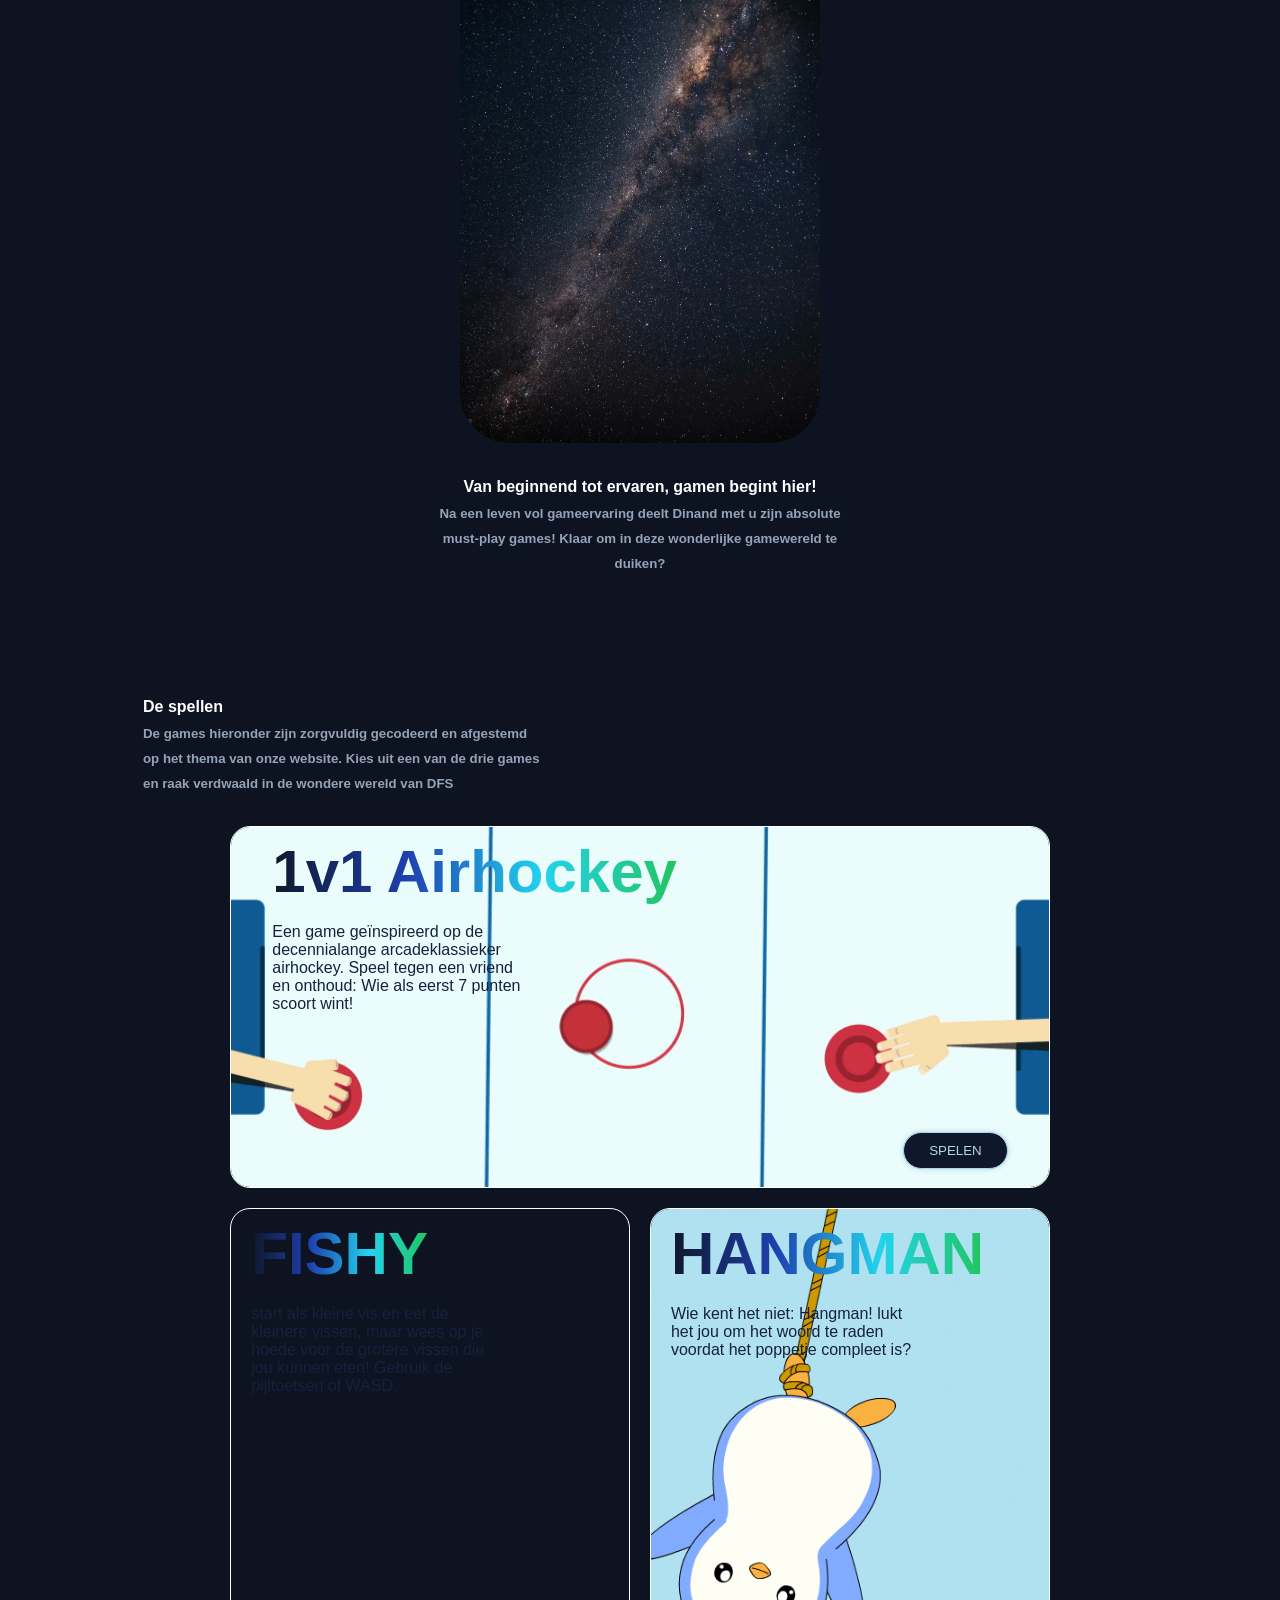
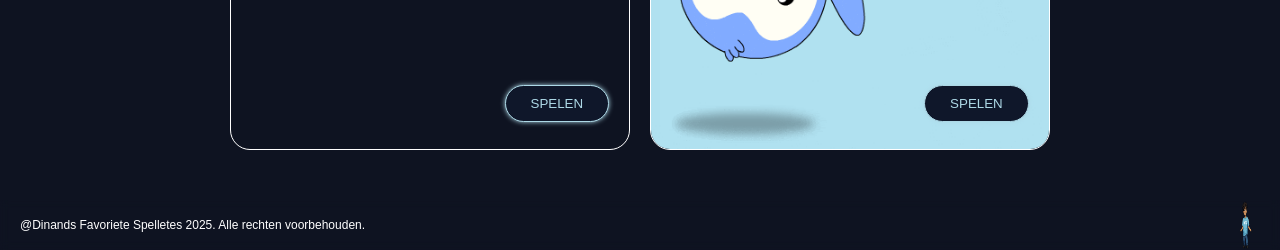
==== commit 83143610: "dew" ====
--- a/index.html
+++ b/index.html
@@ -60,7 +60,7 @@
             <div class="info-cards">
                 <div class="card autoDisplay">
                     <h1>1v1 Airhockey</h1>
-                    <p>Een game geïnspireerd op de decennialange arcadeklassieker airhockey. Speel tegen een vriend en onthoud: Wie de meeste punten scoort wint!</p>
+                    <p>Een game geïnspireerd op de decennialange arcadeklassieker airhockey. Speel tegen een vriend en onthoud: Wie als eerst 7 punten scoort wint!</p>
                     
                     <img src="bijlage/airhockey.gif" alt="airhockey-img">
                     <a href="game1.html"><button>SPELEN</button></a>
--- a/stylo00.css
+++ b/stylo00.css
@@ -364,32 +364,147 @@
 }
 
 .fishy {
-    position: relative;
     width: 100%;
     height: 100vh;
+    margin-top: 100px;
+    position: relative;
+    /*overflow: hidden;*/
+}
+
+#game{
+    border-radius:10px;
+    background:transparent;
+}
+
+
+.content-wrapper{
+    position: relative;
+    z-index: 1 ;
+    max-width: 1100px;
+    margin: auto;
+    display: flex;
+    justify-content: center;
+    align-items: flex-start;
+    gap: 30px;
+}
+
+.game-canvas {
+    background: rgba(0, 0, 0, 0.5);
+    padding: 25px;
+    border-radius: 15px;
+    backdrop-filter: blur(5px);
+    box-shadow:
+        0 10px 40px rgba(0,0,0,0.6),
+        0 0 15px #94A3B8;
+    animation: FadeInGame 1s ease;
+    background-image:url("bijlage/oceaan.jpg");
+    background-size:cover;
+    background-position:center;
+}
+
+.spel-canvas {
+    background: rgba(0, 0, 0, 0.5);
+    padding: 25px;
+    border-radius: 15px;
+    backdrop-filter: blur(5px);
+    box-shadow:
+        0 10px 40px rgba(0,0,0,0.6),
+        0 0 15px #94A3B8;
+    animation: FadeInGame 1s ease;
+}
+
+canvas {
+    display: block;
+    width: 800px;
+    height: auto;
+    border: 3px solid #94A3B8;
+    border-radius: 10px;
+    box-shadow:
+        0 0 10px #94A3B8,
+        0 0 20px rgba(0,212,255,0.6);
+}
+
+.game-canvas p {
+    text-align: center;
+    color: #94A3B8;
+    margin-top: 15px;
+}
+
+.sidebar {
+    width: 260px;
+    display: flex;
+    flex-direction: column;
+    justify-content: center;
+    gap: 20px;
+}
+
+.game-card {
+    position: relative;
+    display: block;
+    width: 260px;
+    height: 170px;
     overflow: hidden;
-}
-
-.fishy img {
+    border: 1px solid white;
+    padding: 15px 25px;
+    margin-top: 10px;
+    margin-bottom: 10px;
+    border-radius: 10px;
+    transition: transform 0.3s, box-shadow 0.3s;
+}
+
+.game-card:hover {
+    transform: translateY(-5px);
+    box-shadow: 0 10px 20px #94A3B8;
+}
+
+.game-card h1{
+    position: absolute;
+    margin: 0;
+    top: 10px;
+    left: 5%;
+    font-family: Impact, Haettenschweiler, 'Arial Narrow Bold', sans-serif;
+    font-size: 30px;
+    z-index: 1;
+    background: linear-gradient(to right,  #0F172A, #1E40AF, #22D3EE, #22C55E, #A855F7, #EF4444, #0F172A);
+    background-size: 200%;
+    background-clip: text;
+    -webkit-background-clip: text;
+    -webkit-text-fill-color: transparent;
+    animation: animate-gradient 2.5s linear infinite;
+}
+
+.game-card p{
+    position: absolute;
+    top: 60px;
+    left: 5%;
+    z-index: 1;
+    max-width: 250px;
+    color: #15213d;
+}
+
+.game-card video{
+    position: absolute;
+    inset: 0;
     width: 100%;
     height: 100%;
     object-fit: cover;
-    position: absolute;
-    top: 0;
-    left: 0;
-    z-index: 0;
-}
-
-.fishy canvas {
-    position: absolute;
-    top: 50%;
-    left: 50%;
-    transform: translate(-50%, -50%);
-    z-index: 1;
-}
-
-.fishy p {
-    position: relative;
-    z-index: 1;
-    color: white;
-}+}
+
+.game-card img{
+    position: absolute;
+    inset: 0;
+    width: 100%;
+    height: 100%;
+    object-fit: cover;
+}
+
+@keyframes FadeInGame {
+    from{
+        opacity: 0;
+        transform: translateY(30px);
+    }
+    to{
+        opacity: 1;
+        transform: translateY(0);
+    }
+}   
